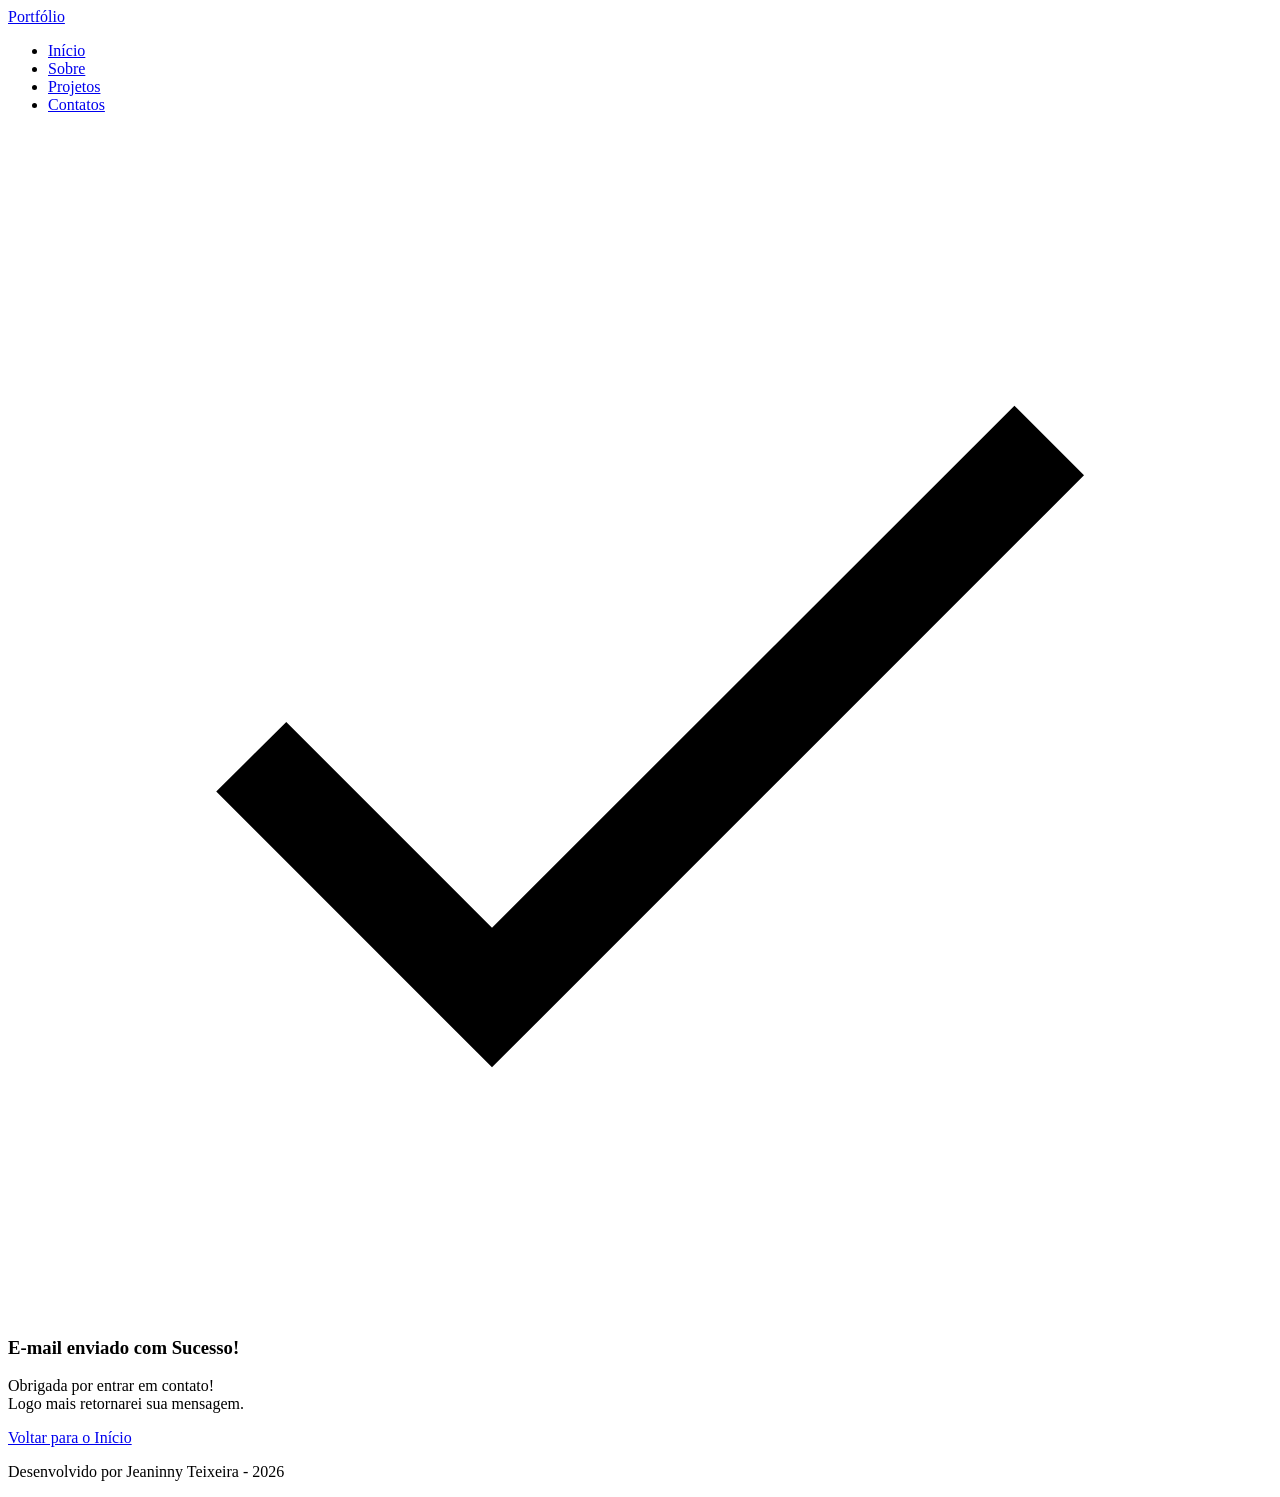
==== success.html @ 41cbce0e "✨ New Feature: Adiciona página de Sucesso no envio do formulário" ====
<!DOCTYPE html>
<html lang="pt-br">

<head>
    <meta charset="UTF-8">
    <meta name="viewport" content="width=device-width, initial-scale=1.0">
    <meta name="author" content="Jeaninny Teixeira">
    <meta name="description" content="Portfólio da Jeaninny Teixeira,
                    desenvolvedora Full Stack Júnior com foco em TypeScript, Node.js e AWS.
                    Conheça meus projetos e entre em contato.">
    <meta name="robots" content="index, follow">
    <link rel="icon" type="image/svg+xml" href="./assets/img/favicon.svg">
    <title>Portfólio da Jeaninny</title>
</head>

<body>

    <!-- Cabeçalho da página -->
    <header>

        <!-- Título do Cabeçalho -->
        <a href="index.html" id="titulo">Portfólio</a>

        <!-- Menu de Navegação -->
        <nav>
            <ul class="menu-list">
                <li><a href="index.html#hero">Início</a></li>
                <li><a href="index.html#about">Sobre</a></li>
                <li><a href="index.html#projects">Projetos</a></li>
                <li><a href="index.html#contact">Contatos</a></li>
            </ul>
        </nav>
    </header>

    <!-- Seção Principal da página -->
    <main>
        <!-- Mensagem Success -->
        <section id="success" class="success-container">
            <article class="success-content">

                <!-- Imagem da Seção Success -->
                <figure class="success-image">
                    <img src="./assets/img/success.svg"
                    alt="Imagem de sucesso no envio de E-mail"
                    class="float-animation"
                    >
                </figure>
                
                <h1>E-mail enviado com Sucesso!</h1>
                <p>Obrigada por entrar em contato!<br>Logo mais retornarei sua mensagem.</p>

                <!-- Retorno à página principal -->
                    <a class="botao" href="index.html">Voltar para o Início</a>
                

            </article>

        </section>

    </main>

    <!-- Rodapé da página -->
    <footer>
        <p>Desenvolvido por Jeaninny Teixeira - 2026</p>
    </footer>
</body>

</html>
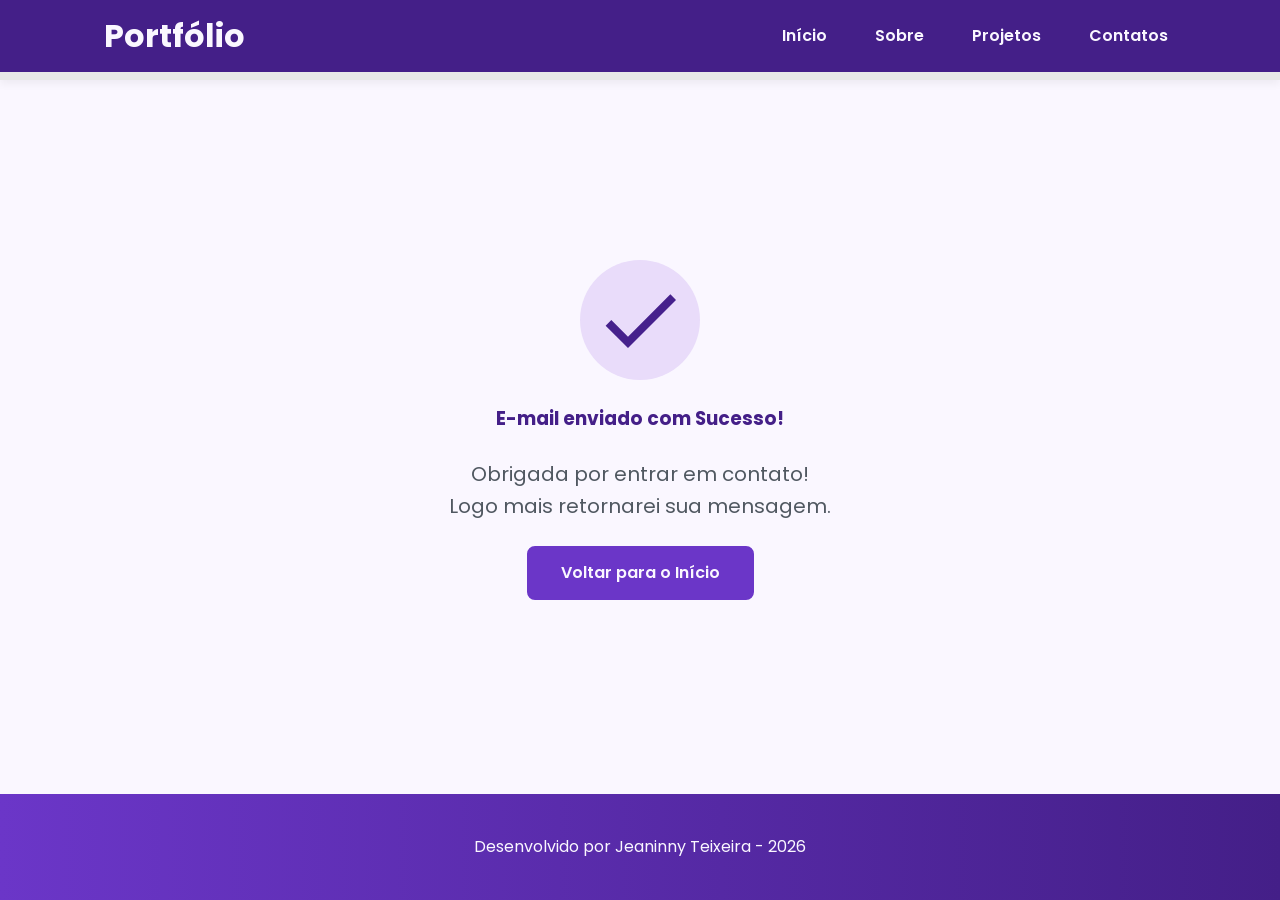
==== commit e012af13: "💄 UI: Continuação da estilização CSS do index.html e estilização do success.html" ====
--- a/success.html
+++ b/success.html
@@ -2,6 +2,13 @@
 <html lang="pt-br">
 
 <head>
+    <!-- Fontes do Google -->
+    <link rel="preconnect" href="https://fonts.googleapis.com">
+    <link rel="preconnect" href="https://fonts.gstatic.com" crossorigin>
+
+    <!-- Fonte do Google - Poppins -->
+    <link href="https://fonts.googleapis.com/css2?family=Poppins&display=swap" rel="stylesheet">
+
     <meta charset="UTF-8">
     <meta name="viewport" content="width=device-width, initial-scale=1.0">
     <meta name="author" content="Jeaninny Teixeira">
@@ -10,51 +17,52 @@
                     Conheça meus projetos e entre em contato.">
     <meta name="robots" content="index, follow">
     <link rel="icon" type="image/svg+xml" href="./assets/img/favicon.svg">
+
+    <!-- CSS principal da página -->
+    <link rel="stylesheet" href="./assets/css/style.css">
+
     <title>Portfólio da Jeaninny</title>
 </head>
 
 <body>
 
     <!-- Cabeçalho da página -->
-    <header>
+    <header class="menu-container">
+        <div class="menu-content">
+            <!-- Título do Cabeçalho -->
+            <a href="index.html" id="titulo">Portfólio</a>
 
-        <!-- Título do Cabeçalho -->
-        <a href="index.html" id="titulo">Portfólio</a>
-
-        <!-- Menu de Navegação -->
-        <nav>
-            <ul class="menu-list">
-                <li><a href="index.html#hero">Início</a></li>
-                <li><a href="index.html#about">Sobre</a></li>
-                <li><a href="index.html#projects">Projetos</a></li>
-                <li><a href="index.html#contact">Contatos</a></li>
-            </ul>
-        </nav>
+            <!-- Menu de Navegação -->
+            <nav>
+                <ul class="menu-list">
+                    <li><a href="index.html#hero">Início</a></li>
+                    <li><a href="index.html#about">Sobre</a></li>
+                    <li><a href="index.html#projects">Projetos</a></li>
+                    <li><a href="index.html#contact">Contatos</a></li>
+                </ul>
+            </nav>
+        </div>
     </header>
 
-    <!-- Seção Principal da página -->
+    <!-- Seção Principal da Página (main) -->
     <main>
-        <!-- Mensagem Success -->
+        <!-- Mensagem Successo -->
         <section id="success" class="success-container">
             <article class="success-content">
 
                 <!-- Imagem da Seção Success -->
                 <figure class="success-image">
-                    <img src="./assets/img/success.svg"
-                    alt="Imagem de sucesso no envio de E-mail"
-                    class="float-animation"
-                    >
+                    <img src="./assets/img/success.svg" alt="Ilustração de Sucesso"
+                        class="float-animation" width="20%">
                 </figure>
-                
+
                 <h1>E-mail enviado com Sucesso!</h1>
                 <p>Obrigada por entrar em contato!<br>Logo mais retornarei sua mensagem.</p>
 
                 <!-- Retorno à página principal -->
-                    <a class="botao" href="index.html">Voltar para o Início</a>
-                
+                <a class="botao" href="index.html">Voltar para o Início</a>
 
             </article>
-
         </section>
 
     </main>
--- a/assets/css/style.css
+++ b/assets/css/style.css
@@ -0,0 +1,535 @@
+/* Reset do Navegador */
+* {
+    margin: 0;
+    padding: 0;
+    box-sizing: border-box;
+    font-family: 'Poppins', sans-serif;
+    font-weight: 400;
+    text-decoration: none;
+    outline: none;
+
+}
+
+:root {
+    /* Paleta de Cores - Purple */
+    --purple-50: #f4eaff;
+    --purple-100: #e9dcfa;
+    --purple-200: #cdb3f0;
+    --purple-300: #b186e5;
+    --purple-400: #9460db;
+    --purple-500: #6b36c8;
+    --purple-600: #5b2ca0;
+    --purple-700: #4c2177;
+    --purple-800: #441f88;
+    --purple-900: #2a0e4d;
+    --purple-950: #1a0730;
+ 
+    /* Cores Neutras */
+    --gray-200: #e8e8e8;
+    --gray-400: #505861;
+    --black: #171717;
+    --white: #FAF7FF;
+ 
+    /* Cores de Estado */
+    --error: #e63946;
+ 
+    /* Sombras */
+    --shadow-sm: 0 0.25rem 0.5rem rgba(0, 0, 0, 0.05);
+    --shadow-md: 0 0.25rem 0.75rem rgba(107, 54, 200, 0.3);
+    --shadow-lg: 0 0.5rem 1.5rem rgba(107, 54, 200, 0.2);
+ 
+    /* Espaçamentos */
+    --spacing-xs: 0.5rem;
+    --spacing-sm: 1rem;
+    --spacing-md: 1.5rem;
+    --spacing-lg: 2rem;
+    --spacing-xl: 3rem;
+    --spacing-2xl: 4rem;
+ 
+    /* Tamanhos de Fonte */
+    --text-sm: 0.75rem;
+    --text-base: 1rem;
+    --text-lg: 1.25rem;
+    --text-xl: 1.5rem;
+    --text-2xl: 2rem;
+    --text-3xl: 2.5rem;
+ 
+    /* Border Radius */
+    --radius-sm: 0.25rem;
+    --radius-md: 0.5rem;
+    --radius-lg: 1rem;
+    --radius-xl: 2rem;
+    --radius-full: 50%;
+ 
+    /* Animação Padrão */
+    --transition-default: all 0.3s ease;
+}
+
+/* Configurações Básicas */
+
+html {
+    scroll-behavior: smooth;
+}
+
+body {
+    display: flex;
+    flex-direction: column;
+    min-height: 100vh;
+    background-color: var(--white);
+    line-height: 1.6;
+    color: var(--black);
+}
+
+main {
+    flex: 1;
+}
+
+/* Seções - Base Comum */
+
+.section-container {
+    max-width: 70rem;
+    margin: 0 auto;
+    padding: var(--spacing-xl) var(--spacing-md);
+    scroll-margin-top: 6rem;
+}
+
+/* Botões */
+
+.buttons-container {
+    display: flex;
+    gap: var(--spacing-sm)
+}
+
+.botao,
+.botao-outline {
+    display: inline-block;
+    padding: 0.75rem 2rem;
+    border: 0.15rem solid transparent;
+    border-radius: var(--radius-md);
+    font-size: var(--text-base);
+    font-weight: 600;
+    text-align: center;
+    cursor: pointer;
+    transition: var(--transition-default);
+}
+
+.botao {
+    border-color: var(--purple-500);
+    background-color: var(--purple-500);
+    color: var(--white);
+}
+
+.botao:hover {
+    border-color: var(--purple-800);
+    background-color: var(--purple-800);
+    box-shadow: var(--shadow-md);
+    transform: translateY(-0.15rem);
+}
+
+.botao-outline {
+    border-color: var(--purple-500);
+    background-color: transparent;
+    color: var(--purple-500);
+}
+
+.botao-outline:hover {
+    border-color: var(--purple-500);
+    background-color: var(--purple-500);
+    color: var(--white);
+    transform: translateY(-0.15rem);
+}
+
+/* Botões pequenos - Card Projetos */
+
+.botao.botao-sm,
+.botao-outline.botao-sm {
+    min-width: 6rem;
+    padding: 0.25rem var(--spacing-sm);
+    border-width: 0.125rem;
+    border-radius: 0.25rem;
+    font-size: var(--text-sm);
+}
+
+/* Seção Header - Cabeçalho e Menu */
+header {
+    position: sticky;
+    top: 0;
+    z-index: 1000;
+    width: 100%;
+    height: 5rem;
+    border-bottom: var(--spacing-xs) solid var(--gray-200);
+    box-shadow: var(--shadow-sm);
+    background-color: var(--purple-800);
+}
+
+header a {
+    font-weight: 600;
+    color: var(--white);
+    transition: color 0.3s ease;
+}
+
+header a:hover {
+    color: var(--purple-100);
+}
+
+#titulo {
+    font-size: var(--text-2xl);
+    font-weight: 700;
+}
+
+.menu-content {
+    display: flex;
+    justify-content: space-between;
+    align-items: center;
+    max-width: 70rem;
+    height: 100%;
+    margin: 0 auto;
+    padding: 0 var(--spacing-md);
+
+}
+
+.menu-list {
+    display: flex;
+    gap: var(--spacing-lg);
+    list-style: none;
+}
+
+.menu-list a {
+    padding: var(--spacing-xs);
+}
+
+/* Seção Hero */
+
+.hero-container {
+    display: flex;
+    align-items: center;
+    gap: var(--spacing-2xl);
+    min-height: calc(100vh - 5rem);
+}
+
+.hero-content {
+    display: flex;
+    flex: 1;
+    flex-direction: column;
+    gap: var(--spacing-md);
+}
+
+.hero-content span {
+    font-size: var(--text-xl);
+    font-weight: 700;
+}
+
+.hero-content h1 {
+    font-size: var(--text-3xl);
+    font-weight: 700;
+}
+
+.hero-content p,
+.about-content p,
+.contact-info p {
+    font-size: var(--text-lg);
+    color: var(--gray-400);
+}
+
+.hero-image {
+    display: flex;
+    flex: 1;
+    justify-content: center;
+}
+
+.hero-image img {
+    width: 100%;
+    max-width: 100%;
+    border-radius: var(--radius-xl);
+}
+
+/* Animação Flutuante */
+@keyframes float {
+
+    0%,
+    100% {
+        transform: translateY(0);
+    }
+
+    50% {
+        transform: translateY(-1.25rem);
+    }
+}
+
+/* Usa Animação */
+.float-animation {
+    animation: float 3s ease-in-out infinite;
+}
+
+/* Seção About */
+.about-container {
+    display: flex;
+    align-items: center;
+    gap: var(--spacing-2xl);
+    margin: var(--spacing-2xl) auto;
+    border-radius: var(--radius-lg);
+    background-color: var(--gray-200);
+}
+
+.about-image {    
+    flex: 0 0 17.5rem;    
+}
+
+.about-image img {
+    width: 100%;    
+    border: 0.30rem solid var(--purple-500);
+    border-radius: var(--radius-full);
+    box-shadow: var(--shadow-lg);
+}
+
+.about-content h2, 
+.projects-container h2,
+.contact-info h2 {
+    margin-bottom: var(--spacing-md);
+    font-size: var(--text-2xl);
+    font-weight: 700;
+    color: var(--purple-800)
+}
+
+.about-content p {
+    margin-bottom: var(--spacing-sm);
+    text-align: justify;
+}
+
+.about-buttons-data {
+    display: flex;
+    justify-content: space-between;
+    align-items: center;     
+    gap: var(--spacing-lg);
+    margin-top: var(--spacing-lg);    
+}
+
+.about-buttons-data .botao {
+    margin-right: auto;
+}
+
+.data-container {
+    display: flex;
+    gap: var(--spacing-lg);
+    margin-top: 0;
+}
+
+.data-item {
+    display: flex;
+    flex-direction: column;
+    align-items: center;
+}
+
+.data-number {
+    font-size: var(--text-xl);
+    font-weight: 700;
+    text-align: center;
+    color: var(--purple-500);
+}
+
+.data-label {
+    font-size: var(--text-base);
+    text-align: center;
+    color: var(--gray-400)
+}
+
+/* Projects */
+
+.projects-container {
+    scroll-margin-top: 3rem;
+    margin: var(--spacing-2x1) auto;
+    text-align: center;    
+}
+
+.projects-swiper {
+    position: relative;
+    width: 100%;
+    padding: var(--spacing-sm) var(--spacing-xl) var(--spacing-xl);
+    overflow: hidden;    
+}
+
+/* Card Projetos */
+
+.project-card {
+    display: flex;
+    flex-direction: column;
+    width: 100%;
+    height: 100%;
+    border: 0.15rem solid var(--gray-200);
+    border-radius: var(--radius-lg);
+    background-color: var(--white);
+    box-shadow: var(--shadow-sm);
+    overflow: hidden;
+    transition: var(--transition-default);
+}
+
+.project-card:hover {
+    box-shadow: var(--shadow-lg);
+}
+
+.project-image {
+    display: flex;
+    justify-content: center;
+    align-items: center;
+    width: 100%;
+    height: 10rem;
+    background: linear-gradient(135deg, var(--purple-50) 0%, var(--purple-100) 100%);
+}
+
+.project-image img {
+    width: 75%;
+    height: 75%;
+    max-width: 7rem;
+    max-height: 7rem;
+    object-fit: contain;
+    transition: transform 0.3s ease;
+}
+
+.project-content {
+    display: flex;
+    flex: 1;
+    flex-direction: column;
+    padding: var(--spacing-md);
+    text-align: left;    
+}
+
+.project-content h3 {
+    margin-bottom: 0.75rem;
+    font-size: var(--text-lg);
+    font-weight: 700;    
+}
+
+.project-content p {
+    margin-bottom: var(--spacing-sm);
+    font-size: var(--text-base);
+    color: var(--gray-400)        
+}
+
+.project-tags {
+    display: flex;
+    flex-wrap: wrap;
+    gap: var(--spacing-xs);    
+}
+
+.tag {
+    padding: 0.375rem 0.75rem;
+    border-radius: var(--radius-sm);
+    background-color: var(--purple-100);
+    font-size: var(--text-sm);
+    font-weight: 600;
+    color: var(--purple-800);
+}
+
+.project-buttons {
+    display: flex;
+    justify-content: center;
+    align-items: center;
+    gap: 0.75rem;
+    margin-top: var(--spacing-sm);
+
+}
+
+/* Configuração do Swiper */
+.swiper-wrapper {
+    align-items: stretch;
+}
+ 
+.swiper-slide {
+    display: flex;
+    height: auto;
+}
+ 
+/* Botões do Swiper (navegação) */
+.swiper-button-next,
+.swiper-button-prev {
+    width: 3rem;
+    height: 3rem;
+}
+ 
+.swiper-button-next:after,
+.swiper-button-prev:after {
+    font-size: var(--text-lg);
+    color: var(--purple-500);
+}
+ 
+.swiper-button-next:hover:after,
+.swiper-button-prev:hover:after {
+    color: var(--purple-800);
+}
+ 
+/* Indicadores de paginação */
+.swiper-pagination-bullet {
+    width: 0.75rem;
+    height: 0.75rem;
+    background-color: var(--gray-200);
+    opacity: 1;
+}
+ 
+.swiper-pagination-bullet-active {
+    width: var(--spacing-lg);
+    border-radius: var(--radius-sm);
+    background-color: var(--purple-500);
+}
+ 
+/* Footer */
+footer {
+    padding: 2.5rem;
+    background: linear-gradient(to right, var(--purple-500), var(--purple-800));
+    font-weight: 600;
+    text-align: center;
+    color: var(--white);
+}
+
+/* Footer */
+.success-container {
+    display: flex;
+    flex-direction: column;
+    justify-content: center;
+    align-items: center;
+    width: 100%;
+    min-height: calc(100vh - 12.5rem);
+    padding: var(--spacing-xl) var(--spacing-md);
+}
+
+.success-content {
+    display: flex;
+    flex-direction: column;
+    align-items: center;
+    gap: var(--spacing-md);
+    max-width: 37.5rem;
+    text-align: center;
+}
+
+.success-content h1 {
+    font-size: var(--text 3x1);
+    font-weight: 700;
+    color: var(--purple-800);    
+}
+
+.success-content p {
+    font-size: var(--text-lg);
+    color: var(--gray-400);
+}
+
+.success-image {
+    display: flex;
+    align-items: center;
+    justify-content: center;
+    width: 7.5rem;
+    height: 7.5rem;
+    border-radius: var(--radius-full);
+    background-color: var(--purple-100);
+}
+
+.success-image img {
+    width: 6rem;
+    height: 6rem;
+    filter: brightness(0)
+            saturate(100%)
+            invert(11%)
+            sepia(69%)
+            saturate(3759%)
+            hue-rotate(256deg)
+            brightness(101%)
+            contrast(96%);    
+}
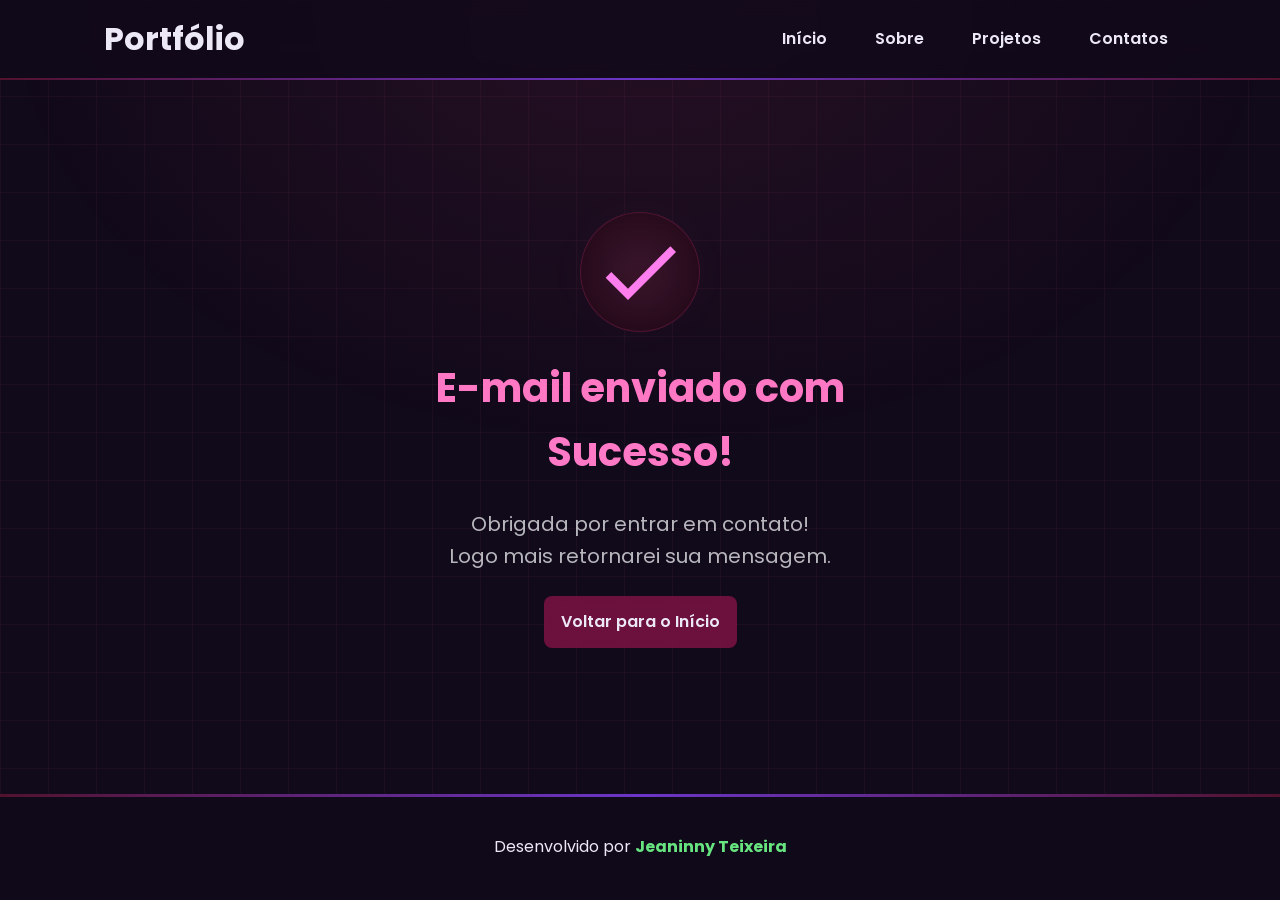
==== commit 9c6b1a4c: "💄 UI:  Estilização Final do Portfólio" ====
--- a/success.html
+++ b/success.html
@@ -69,8 +69,12 @@
 
     <!-- Rodapé da página -->
     <footer>
-        <p>Desenvolvido por Jeaninny Teixeira - 2026</p>
+        <p>Desenvolvido por <span class="footer-credit">Jeaninny Teixeira</span></p>
     </footer>
+    
+    <!-- Script JavaScript principal da página-->
+     <script src="./assets/js/script.js"></script>
+
 </body>
 
 </html>
--- a/assets/css/style.css
+++ b/assets/css/style.css
@@ -11,32 +11,68 @@
 }
 
 :root {
-    /* Paleta de Cores - Purple */
-    --purple-50: #f4eaff;
-    --purple-100: #e9dcfa;
-    --purple-200: #cdb3f0;
-    --purple-300: #b186e5;
-    --purple-400: #9460db;
+    /* Paleta de Cores - Purple */    
+    --purple-100: #e9dcfa;    
     --purple-500: #6b36c8;
-    --purple-600: #5b2ca0;
-    --purple-700: #4c2177;
-    --purple-800: #441f88;
-    --purple-900: #2a0e4d;
-    --purple-950: #1a0730;
+
+    /* Paleta de Cores - Rose/Dark */
+    --rose-50: #f5e6ee;
+    --rose-100: #e8c2d4;
+    --rose-200: #d4919e;   /* textos secundários suaves */
+    --rose-300: #c47a95;   /* destaques, spans */
+    --rose-400: #a85478;   /* botão outline hover */
+    --rose-500: #8b2252;   /* botão primário */
+    --rose-600: #6e1a3f;   /* botão primário hover */
+    --rose-700: #52122e;   /* bordas escuras */
+    --rose-800: #2e0a1a;   /* fundos de cards */
+    --rose-900: #1c0612;   /* fundo alternativo */
+    --rose-950: #110a1a;   /* fundo principal */
+
+    /* Paleta Omni - para textos e destaques */
+    --omni-green: #67e480;
+    --omni-yellow: #e7de79;
+    --omni-pink: #FF79C6;
+    --omni-cyan: #78D1E1;
+    --omni-orange: #E89E64;
+    --omni-fg: #E1E1E6;    /* texto principal */
+    --omni-comment: #5A4B81; /* texto secundário suave */
  
     /* Cores Neutras */
-    --gray-200: #e8e8e8;
-    --gray-400: #505861;
-    --black: #171717;
-    --white: #FAF7FF;
- 
+    --gray-200: #2a1f2e;
+    --gray-400: #6e6973;
+    --black: #110a1a;
+    --white: #ede8f5;
+
+
     /* Cores de Estado */
-    --error: #e63946;
+    --error: #ff4d6d;
  
     /* Sombras */
-    --shadow-sm: 0 0.25rem 0.5rem rgba(0, 0, 0, 0.05);
-    --shadow-md: 0 0.25rem 0.75rem rgba(107, 54, 200, 0.3);
-    --shadow-lg: 0 0.5rem 1.5rem rgba(107, 54, 200, 0.2);
+    --shadow-sm: 0 0.25rem 0.5rem rgba(0, 0, 0, 0.3);
+    --shadow-md: 0 0.25rem 0.75rem rgba(139, 34, 82, 0.4);
+    --shadow-lg: 0 0.5rem 1.5rem rgba(139, 34, 82, 0.3);
+
+    /* Botões Foscos */
+    --btn-primary-bg: rgba(172, 23, 88, 0.59);
+    --btn-primary-hover: rgba(172, 23, 88, 0.8);
+
+    /* Bordas com Gradiente */
+    --border-gradient: linear-gradient(90deg, var(--rose-700), var(--purple-500), var(--rose-700));
+
+    /* Grade do Fundo */
+    --bg-grid: linear-gradient(rgba(180,80,120,0.07) 1px, transparent 1px),
+               linear-gradient(90deg, rgba(180,80,120,0.07) 1px, transparent 1px);
+    --bg-grid-size: 48px 48px;
+    
+    /* Efeitos de Iluminação */
+    --glow-top: radial-gradient(ellipse at 50% 0%, rgba(160,50,90,0.15) 0%, transparent 70%);
+
+    /* Fundos Semitransparentes */
+    --bg-header: rgba(17, 10, 26, 0.85);      /* header com transparência */
+    --bg-card: rgba(46, 10, 26, 0.5);         /* cards/seções sobre o fundo */    
+
+    /* Efeito de Vidro - usar como: backdrop-filter: blur(8px) */
+    --blur-glass: blur(8px);
  
     /* Espaçamentos */
     --spacing-xs: 0.5rem;
@@ -75,9 +111,24 @@
     display: flex;
     flex-direction: column;
     min-height: 100vh;
-    background-color: var(--white);
+    position: relative;
+    background-color: var(--rose-950);    
+    background-image: var(--bg-grid);
+    background-size: var(--bg-grid-size);
     line-height: 1.6;
-    color: var(--black);
+    color: var(--white);
+}
+
+body::before {
+    content: '';
+    position: fixed;
+    top: 0;
+    left: 0;
+    right: 0;
+    height: 50%;
+    background: var(--glow-top);
+    pointer-events: none;
+    z-index: 0;
 }
 
 main {
@@ -97,46 +148,48 @@
 
 .buttons-container {
     display: flex;
-    gap: var(--spacing-sm)
+    gap: var(--spacing-sm);
 }
 
 .botao,
 .botao-outline {
     display: inline-block;
-    padding: 0.75rem 2rem;
-    border: 0.15rem solid transparent;
+    padding: 0.75rem 1rem;
+    border: 0.10rem solid transparent;
     border-radius: var(--radius-md);
     font-size: var(--text-base);
     font-weight: 600;
     text-align: center;
     cursor: pointer;
     transition: var(--transition-default);
-}
-
-.botao {
-    border-color: var(--purple-500);
-    background-color: var(--purple-500);
+    backdrop-filter: var(--blur-glass);
+}
+
+.botao {    
+    background-color: var(--btn-primary-bg);
     color: var(--white);
+    border-color: transparent;
 }
 
 .botao:hover {
-    border-color: var(--purple-800);
-    background-color: var(--purple-800);
+    background-color: var(--btn-primary-hover);
+    border-color: var(--rose-300);
     box-shadow: var(--shadow-md);
     transform: translateY(-0.15rem);
 }
 
 .botao-outline {
-    border-color: var(--purple-500);
+    border-color: var(--rose-500);
     background-color: transparent;
-    color: var(--purple-500);
-}
-
-.botao-outline:hover {
-    border-color: var(--purple-500);
-    background-color: var(--purple-500);
+    color: var(--rose-100);
+}
+
+.botao-outline:hover {    
+    background-color: rgba(139, 34, 82, 0.2);
+    border-color: var(--rose-300);
     color: var(--white);
-    transform: translateY(-0.15rem);
+    box-shadow: 0 0 12px rgba(255, 121, 198, 0.25);
+    transform: translateY(-0.15rem);    
 }
 
 /* Botões pequenos - Card Projetos */
@@ -156,10 +209,18 @@
     top: 0;
     z-index: 1000;
     width: 100%;
-    height: 5rem;
-    border-bottom: var(--spacing-xs) solid var(--gray-200);
-    box-shadow: var(--shadow-sm);
-    background-color: var(--purple-800);
+    height: 5rem;    
+    background-color: var(--bg-header);
+    backdrop-filter: var(--blur-glass);
+    border-bottom: 0.15rem solid transparent;
+    border-image: var(--border-gradient) 1;
+    transition: all 0.3s ease;
+}
+
+header.sem-borda {
+    border-bottom: none;
+    border-image: none;
+    box-shadow: 0 0 20px rgba(139, 34, 82, 0.3);
 }
 
 header a {
@@ -203,32 +264,44 @@
 .hero-container {
     display: flex;
     align-items: center;
+    padding-top: 10rem;
     gap: var(--spacing-2xl);
     min-height: calc(100vh - 5rem);
 }
 
 .hero-content {
-    display: flex;
+    display: flex;    
     flex: 1;
     flex-direction: column;
     gap: var(--spacing-md);
 }
 
-.hero-content span {
-    font-size: var(--text-xl);
+.hero-content span {    
+    font-weight:600;
+}
+
+.hero-greeting {    
     font-weight: 700;
+    color: var(--omni-pink);
+}
+
+.hero-role {
+    color: var(--omni-cyan);
+    white-space: nowrap;
 }
 
 .hero-content h1 {
     font-size: var(--text-3xl);
     font-weight: 700;
+    line-height: 1.3;
+    color: var(--white);
 }
 
 .hero-content p,
 .about-content p,
 .contact-info p {
     font-size: var(--text-lg);
-    color: var(--gray-400);
+    color: var(--omni-fg);
 }
 
 .hero-image {
@@ -262,22 +335,104 @@
 }
 
 /* Seção About */
-.about-container {
+.about-container {    
+    position: relative;
     display: flex;
     align-items: center;
     gap: var(--spacing-2xl);
+    background-color: rgba(17, 10, 26, 0.95);
     margin: var(--spacing-2xl) auto;
+    background-image: none;    
     border-radius: var(--radius-lg);
-    background-color: var(--gray-200);
-}
+    border: none;    
+}
+
+.about-container::before {
+    content: '';
+    position: absolute;
+    inset: -0.15rem;
+    border-radius: var(--radius-lg);
+    background: var(--border-gradient);
+    z-index: -1;
+}
+
+.about-content pre {
+    margin: 0;
+    background: rgba(17, 10, 26, 0.95);
+    padding: 1.5rem;     
+    border-radius: 1rem;
+    font-size: 0.95rem;
+    line-height: 1.6;    
+    color: var(--omni-fg);
+}
+
+/* Estilização do código dentro da Seção About */
+
+/* Syntax Highlighting - Seção About */
+.keyword  { color: var(--omni-pink); }
+.variable { color: var(--omni-fg); }
+.property { color: var(--omni-cyan); }
+.string   { color: var(--omni-yellow); }
+
+.code-container::after {
+    content: "";
+    position: absolute;
+    inset: 0;
+    border-radius: 1rem;
+    pointer-events: none;
+    box-shadow: inset 0 0 30px rgba(107, 54, 200, 0.08);
+}
+
+.code-container {
+    max-width: 100%;
+    background: linear-gradient(
+        180deg,
+        #0b0514,
+        #140a24
+    );
+    border: 1px solid rgba(139, 34, 82, 0.25);
+    border-radius: 1rem;
+    overflow: hidden;
+}
+
+.code-container pre {
+    padding: 1.5rem;    
+    font-size: 1.05rem;
+    line-height: 1.8rem;
+    white-space: pre;    
+    overflow-x: auto;
+    box-shadow:
+    0 10px 30px rgba(0, 0, 0, 0.6),
+    0 0 20px rgba(139, 34, 82, 0.15);
+}
+
+.code-header {
+    height: 2rem;
+    background: linear-gradient(
+    90deg,
+    rgba(139, 34, 82, 0.5),
+    rgba(107, 54, 200, 0.5)
+    );
+    backdrop-filter: blur(8px);
+    display: flex;
+    align-items: center;
+    padding-left: 0.75rem;
+}
+
+.code-header::before {
+  content: "● ● ●";
+  color: var(--omni-pink);
+  letter-spacing: 0.4rem;
+}
+
 
 .about-image {    
     flex: 0 0 17.5rem;    
+    margin-left: 1rem;
 }
 
 .about-image img {
-    width: 100%;    
-    border: 0.30rem solid var(--purple-500);
+    width: 100%; 
     border-radius: var(--radius-full);
     box-shadow: var(--shadow-lg);
 }
@@ -285,13 +440,14 @@
 .about-content h2, 
 .projects-container h2,
 .contact-info h2 {
-    margin-bottom: var(--spacing-md);
+    margin-bottom: var(--spacing-md);    
     font-size: var(--text-2xl);
-    font-weight: 700;
-    color: var(--purple-800)
-}
-
-.about-content p {
+    font-weight: 600;
+    color: var(--omni-pink);
+}
+
+
+.about-content p {    
     margin-bottom: var(--spacing-sm);
     text-align: justify;
 }
@@ -324,20 +480,20 @@
     font-size: var(--text-xl);
     font-weight: 700;
     text-align: center;
-    color: var(--purple-500);
+    color: var(--omni-cyan);
 }
 
 .data-label {
     font-size: var(--text-base);
     text-align: center;
-    color: var(--gray-400)
+    color: var(--omni-fg);
 }
 
 /* Projects */
 
 .projects-container {
     scroll-margin-top: 3rem;
-    margin: var(--spacing-2x1) auto;
+    margin: var(--spacing-2xl) auto;
     text-align: center;    
 }
 
@@ -355,54 +511,103 @@
     flex-direction: column;
     width: 100%;
     height: 100%;
-    border: 0.15rem solid var(--gray-200);
+    border: none;    
     border-radius: var(--radius-lg);
-    background-color: var(--white);
-    box-shadow: var(--shadow-sm);
+    background: rgba(17, 10, 26, 0.6);
+    backdrop-filter: blur(12px);
     overflow: hidden;
     transition: var(--transition-default);
+    position: relative;
+    isolation: isolate;
+}
+
+.project-card::before {
+    content: '';
+    position: absolute;
+    inset: -0.1rem;
+    border-radius: var(--radius-lg);
+    background: linear-gradient(
+        90deg,
+        rgba(139, 34, 82, 0.3),
+        rgba(107, 54, 200, 0.3)
+    );
+    z-index: -1;
 }
 
 .project-card:hover {
-    box-shadow: var(--shadow-lg);
-}
-
-.project-image {
+    transform: translateY(-0.25rem);
+    box-shadow: 
+        0 10px 30px rgba(139, 34, 82, 0.25),
+        0 0 20px rgba(255, 121, 198, 0.08);    
+}
+
+.project-image {    
     display: flex;
     justify-content: center;
     align-items: center;
     width: 100%;
-    height: 10rem;
-    background: linear-gradient(135deg, var(--purple-50) 0%, var(--purple-100) 100%);
-}
+    height: 6rem;         
+    background-color: rgba(34, 7, 44, 0.8);
+    border-bottom: 0.1rem solid var(--rose-700);
+}
+
+.project-image::after {
+    content: "";
+    position: absolute;
+    width: 70%;
+    height: 70%;
+    background: radial-gradient(
+        circle,
+        rgba(255, 121, 198, 0.15) 0%,
+        transparent 70%
+    );
+    filter: blur(20px);
+    z-index: 0;
+}
+
 
 .project-image img {
-    width: 75%;
-    height: 75%;
-    max-width: 7rem;
-    max-height: 7rem;
-    object-fit: contain;
-    transition: transform 0.3s ease;
+    padding: 0.3rem;
+    position: relative;
+    z-index: 1;
+    width: 70%;
+    height: 70%;
+    max-width: 4rem;
+    max-height: 4rem;
+    object-fit: contain;    
+    filter: brightness(0) saturate(100%) invert(63%) sepia(45%) 
+            saturate(800%) hue-rotate(280deg) brightness(105%);        
+    opacity: 0.9;
+    transition: var(--transition-default);   
+        
+}
+
+.project-card:hover .project-image img {
+    transform: scale(1.08);
+    opacity: 1;
 }
 
 .project-content {
     display: flex;
     flex: 1;
+    gap: 0.5rem;
     flex-direction: column;
     padding: var(--spacing-md);
-    text-align: left;    
+    letter-spacing: 0.03rem;
+    text-align: center;   
 }
 
 .project-content h3 {
-    margin-bottom: 0.75rem;
-    font-size: var(--text-lg);
-    font-weight: 700;    
+    margin-bottom: 1.35rem;    
+    font-weight: 700;
+    color: var(--white);    
 }
 
 .project-content p {
+    flex: 1;
     margin-bottom: var(--spacing-sm);
-    font-size: var(--text-base);
-    color: var(--gray-400)        
+    font-size: var(--text-base);        
+    color: var(--omni-fg);
 }
 
 .project-tags {
@@ -414,10 +619,11 @@
 .tag {
     padding: 0.375rem 0.75rem;
     border-radius: var(--radius-sm);
-    background-color: var(--purple-100);
     font-size: var(--text-sm);
-    font-weight: 600;
-    color: var(--purple-800);
+    font-weight: 600;    
+    background: rgba(139, 34, 82, 0.15);
+    border: 1px solid rgba(139, 34, 82, 0.4);
+    color: var(--rose-200);
 }
 
 .project-buttons {
@@ -442,42 +648,187 @@
 /* Botões do Swiper (navegação) */
 .swiper-button-next,
 .swiper-button-prev {
+    opacity: 0.6;
     width: 3rem;
     height: 3rem;
+    border-radius: 50%;
+    background: rgba(17, 10, 26, 0.7);
+    backdrop-filter: blur(8px);
+    border: 1px solid rgba(139, 34, 82, 0.4);
+    transition: var(--transition-default);    
 }
  
 .swiper-button-next:after,
 .swiper-button-prev:after {
-    font-size: var(--text-lg);
-    color: var(--purple-500);
-}
- 
-.swiper-button-next:hover:after,
-.swiper-button-prev:hover:after {
-    color: var(--purple-800);
+    font-size: var(--text-base);
+    font-weight: 700;
+    color: var(--omni-pink);
+}
+
+.swiper-button-next:hover,
+.swiper-button-prev:hover {
+    opacity: 1;
+    background: rgba(139, 34, 82, 0.25);
+    border-color: var(--rose-300);
+    box-shadow: 0 0 8px rgba(255, 121, 198, 0.18);
+    transform: scale(1.08);
 }
  
 /* Indicadores de paginação */
 .swiper-pagination-bullet {
-    width: 0.75rem;
-    height: 0.75rem;
-    background-color: var(--gray-200);
+    margin-top: 1rem;
+    width: 0.6rem;
+    height: 0.6rem;
+    background-color: rgba(255, 255, 255, 0.3);
     opacity: 1;
+    transition: var(--transition-default);
+    transform: scale(0.9);
 }
  
 .swiper-pagination-bullet-active {
-    width: var(--spacing-lg);
+    width: var(--spacing-md);
     border-radius: var(--radius-sm);
-    background-color: var(--purple-500);
-}
- 
+    background: linear-gradient(
+        90deg,
+        var(--omni-pink),
+        var(--rose-400)
+    );
+    box-shadow: 0 0 8px rgba(255, 121, 198, 0.4);    
+    transform: scale(1);
+}
+
+/* Seção de Contato */
+
+.contact-container {
+    display: grid;
+    grid-template-columns: 1fr 1fr;
+    gap: var(--spacing-2xl);
+
+}
+
+/* Redes Sociais */
+.contact-info h2 {
+    margin-bottom: var(--spacing-md);  
+}
+
+.contact-info p {
+    margin-bottom: var(--spacing-lg);  
+}
+
+.social-container {
+    display: flex;
+    justify-content: center;
+    gap: var(--spacing-xl);    
+}
+
+.social-icon {
+    position: relative;
+    isolation: isolate;    
+    width: 5rem;
+    height: 5rem;
+    padding: 0.75rem;
+    border-radius: var(--radius-md);
+    background-color: rgba(17, 10, 26, 0.95);
+    transition: var(--transition-default);        
+}
+
+.social-icon img {
+    width: 100%;
+    filter: brightness(0) saturate(100%) invert(63%) sepia(45%) saturate(800%) 
+            hue-rotate(280deg) brightness(105%);
+    transition: filter 0.3s ease;    
+}
+
+.social-icon img:hover {
+    filter: brightness(0) 
+            saturate(100%) 
+            invert(42%) 
+            sepia(93%) 
+            saturate(1352%) 
+            hue-rotate(243deg) 
+            brightness(79%) 
+            contrast(91%);   
+}
+
+/* Formulário de Contato */
+form {
+    display: flex;
+    flex-direction: column;
+    gap: 0.75rem;  
+}
+
+form button {
+    margin-top: var(--spacing-sm);
+}
+
+form label {
+    font-size: var(--text-base);
+    font-weight: 500;
+    color: var(--white);    
+}
+
+form input,
+form textarea {
+    width: 100%;
+    padding: 0.5rem var(--spacing-sm);
+    border: 0.10rem solid var(--rose-700);
+    border-radius: var(--radius-md);
+    background-color: rgba(17, 10, 26, 0.95);
+    color: var(--white);
+    font-family: inherit;
+    font-size: var(--text-base);
+    transition: border-color 0.3s ease, box-shadow 0.3s ease;
+}
+
+form input::placeholder,
+form textarea::placeholder {
+    color: var(--omni-pink);
+    opacity: 0.75;
+}
+
+form input:focus,
+form textarea:focus {
+    border-color: var(--rose-300);    
+    box-shadow: 0 0 6px rgba(255, 121, 198, 0.18);
+}
+
+
+form textarea {
+    min-height: 5rem;
+    resize: none;
+}
+
+form span {
+    margin-top: -0.75rem;
+    font-size: var(--text-sm);
+    color: var(--error);    
+}
+
 /* Footer */
 footer {
+    position: relative;
     padding: 2.5rem;
-    background: linear-gradient(to right, var(--purple-500), var(--purple-800));
+    background-color: var(--bg-header);
+    backdrop-filter: var(--blur-glass);
     font-weight: 600;
     text-align: center;
     color: var(--white);
+}
+
+footer::before {
+    content: '';
+    position: absolute;
+    top: 0;
+    left: 0;
+    right: 0;
+    height: 0.15rem;
+    background: var(--border-gradient);
+}
+
+
+.footer-credit {
+    font-weight: 700;
+    color: var(--omni-green);
 }
 
 /* Footer */
@@ -501,14 +852,16 @@
 }
 
 .success-content h1 {
-    font-size: var(--text 3x1);
+    font-size: var(--text-3xl);
     font-weight: 700;
-    color: var(--purple-800);    
+    color: var(--omni-pink);    
 }
 
 .success-content p {
     font-size: var(--text-lg);
-    color: var(--gray-400);
+    color: var(--omni-fg);
+    opacity: 0.8;
+    
 }
 
 .success-image {
@@ -518,18 +871,514 @@
     width: 7.5rem;
     height: 7.5rem;
     border-radius: var(--radius-full);
-    background-color: var(--purple-100);
+    background: rgba(46, 10, 26, 0.6);
+    backdrop-filter: blur(10px);
+    border: 1px solid rgba(139, 34, 82, 0.4);
+}
+
+@keyframes checkFadeScale {
+    0% {
+        opacity: 0;
+        transform: scale(0.5);
+    }
+    70% {
+        transform: scale(1.1);
+    }
+    100% {
+        opacity: 1;
+        transform: scale(1);
+    }
 }
 
 .success-image img {
     width: 6rem;
     height: 6rem;
     filter: brightness(0)
-            saturate(100%)
-            invert(11%)
-            sepia(69%)
-            saturate(3759%)
-            hue-rotate(256deg)
-            brightness(101%)
-            contrast(96%);    
+    saturate(100%) 
+    invert(63%)
+    sepia(45%)
+    saturate(800%) 
+    hue-rotate(280deg)
+    brightness(105%);
+    opacity: 0;
+    transform: scale(0.5);  
+    animation: checkFadeScale 0.6s ease-out 0.2s forwards;
+}
+
+.success-image::after {
+    content: "";
+    position: absolute;
+    width: 100%;
+    height: 100%;
+    border-radius: 50%;
+
+    background: radial-gradient(
+        circle,
+        rgba(255, 121, 198, 0.15) 0%,
+        transparent 70%
+    );
+    filter: blur(20px);
+    z-index: -1;
+}
+
+
+/* Responsividade - Tablet */
+@media screen and (max-width: 1024px) {
+    /* Layout */
+    .section-container {
+        padding: var(--spacing-lg) var(--spacing-md);
+    }
+
+    /* Tipografia */
+    .section-container h1 {
+        font-size: var(--text-3xl);
+    }
+
+    .section-container h2 {
+        font-size: var(--text-2xl);
+    }
+
+    .section-container p  {
+        font-size: var(--text-base);
+    }
+
+    .section-container span {
+        font-size: var(--text-lg);
+    }
+
+    .success-content h1 {
+        font-size: var(--text-3xl);
+    }
+
+    .success-content h2 {
+        font-size: var(--text-lg); 
+    }
+
+    /* Header */
+    #titulo {
+        font-size: var(--text-xl); 
+    }
+
+
+    /* Header - Oculta menu em telas pequenas */
+    @media (max-width: 768px) {
+        .menu-list {
+            display: none;
+        }
+    }
+
+    /* Hero */
+    .hero-container {
+        flex-direction: column-reverse;
+        gap: var(--spacing-lg);
+        min-height: 60vh;
+        text-align: center;
+    }
+
+    .hero-content,
+    .hero-image {
+        width: 70%;
+    }
+
+    .hero-image img {
+        object-fit: cover;
+    }
+
+    .buttons-container {
+        justify-content: center;
+        width: 100%;
+    }
+
+    .hero-container .botao,
+    .hero-container .botao-outline {
+        padding: 0.75rem 1.5rem;
+        font-size: var(--text-base);
+        white-space: nowrap;
+    }
+
+    /* About */
+    .about-container {
+        text-align: center;
+        flex-direction: column;
+        gap: var(--spacing-md);
+        margin: var(--spacing-lg);
+        padding: var(--spacing-lg);
+    }
+
+    .about-image {
+        flex: 0 0 auto;
+        width: 100%;
+        display: flex;
+        justify-content: center;
+    }
+
+    .about-image img {
+        max-width: 16rem;
+        width: 100%;
+    }
+
+    .about-content {
+        width: 100%;
+    }
+
+    .about-buttons-data {
+        flex-direction: column;
+        gap: var(--spacing-md);
+        align-items: stretch;
+    }
+
+    .about-buttons-data .botao {
+        margin-right: 0;
+    }
+
+    .data-container {
+        justify-content: center;
+        width: 100%;
+    }
+
+    /* Projects */
+    .projects-container {
+        margin: var(--spacing-lg) auto 0;
+    }
+
+    .projects-swiper {
+        margin: 0;
+        padding: var(--spacing-sm) var(--spacing-lg) 2.5rem;
+    }
+
+    .project-card {
+        width: 100%;
+        height: 30rem;
+        min-height: 30rem;
+        max-height: 30rem;
+        max-width: 100%;
+    }
+
+    .project-content {
+        display: flex;
+        flex-direction: column;
+        justify-content: space-between;
+        height: 100%;
+    }
+
+    .project-content p {
+        flex: 1;
+        overflow: hidden;
+    }
+
+    .project-tags {
+        min-height: 2.5rem;
+        align-items: flex-start;
+    }
+
+    .swiper-wrapper {
+        align-items: stretch;
+    }
+
+    .swiper-slide {
+        display: flex;
+        justify-content: center;
+        align-items: stretch;
+        height: auto;
+    }
+
+    .swiper-button-next,
+    .swiper-button-prev {
+        display: none;
+    }
+
+    /* Contact */
+    .contact-container {
+        grid-template-columns: 1fr;
+        gap: var(--spacing-lg);
+        width: 90%;
+        margin: 0 auto;
+    }
+
+    /* Success Page */
+    .success-container {
+        padding: var(--spacing-xl) var(--spacing-md);
+        min-height: calc(100vh - 10rem);
+    }
+
+    .success-content {
+        gap: var(--spacing-lg);
+        max-width: 35rem;
+    }
+
+    .success-image {
+        width: 6rem;
+        height: 6rem;
+    }
+
+    .success-image img {
+        width: 5rem;
+        height: 5rem;
+    }
+    
+}
+
+/* Responsividade - Celular */
+
+@media screen and (max-width: 480px) {
+
+    /* Layout */
+    .section-container {
+        padding: var(--spacing-md) var(--spacing-sm);
+    }
+
+    /* Tipografia Mobile */
+    .section-container h1 {
+        font-size: var(--text-xl);
+    }
+
+    .section-container h2 {
+        font-size: var(--text-lg);
+    }
+
+    .section-container p {
+        font-size: var(--text-base);
+    }
+
+    .section-container span {
+        font-size: var(--text-lg);
+    }
+
+    /* Header */
+    #titulo {
+        font-size: var(--text-xl);        
+    }
+
+    .menu-content {
+        justify-content: center;
+    }
+
+    .menu-list {
+        display: none;
+    }
+
+    /* Hero */
+
+    .hero-container {
+        flex-direction: column-reverse;
+        gap: var(--spacing-xs);
+        min-height: 60vh;
+    }
+
+    .hero-content {
+        gap: var(--spacing-xs);
+        width: 100%;        
+    }
+    
+    .hero-content span {
+        font-size: var(--text-xl);
+    }
+
+    .buttons-container {
+        flex-direction: column;
+        gap: 0.75rem;
+        width: 100%;
+    }
+
+    .buttons-container .botao,
+    .buttons-container .botao-outline {
+        padding: 0.75rem 1rem;
+        font-size: var(--text-base);
+        white-space: nowrap;
+    }
+
+    .hero-image {
+        justify-content: center;
+        width: 100%;
+    }
+
+    .hero-image img {
+        max-width: 20rem;
+    }
+
+    /* About */
+
+    .about-container {
+        flex-direction: column;
+        margin: var(--spacing-lg) 0.5rem;
+        padding: var(--spacing-md);
+    }
+
+    .about-image img {
+        max-width: 13rem;
+    }
+
+    .about-content {
+        width: 100%;        
+    }
+
+    .about-buttons-data {
+        flex-direction: column;
+        gap: var(--spacing-md);
+        align-items: stretch;         
+    }
+
+    .about-buttons-data .botao,
+    .about-buttons-data .botao-outline {
+        width: 100%;
+        padding: 0.75rem var(--spacing-lg);
+        font-size: var(--text-base);
+        text-align: center;
+    }
+
+    .data-container {
+        justify-content: center;
+        width: 100%;
+    }
+
+    .data-number {
+        font-size: var(--text-lg);        
+    }
+
+    .data-label {
+        font-size: var(--text-sm);
+    }
+
+    /* Terminal const profile */
+    
+    .code-container pre {
+        font-size: 0.75rem;
+        line-height: 1.5rem;
+        white-space: pre-wrap; /* ← quebra linha quando necessário */
+        word-break: break-word;
+        overflow-x: hidden;
+    }
+
+    .about-content h2 {
+        text-align: center;
+    }
+
+
+    /* Projects */
+
+    .projects-container {
+        margin: var(--spacing-lg) auto 0;        
+    }
+
+    .projects-swiper {
+        position: relative;
+        margin: 0;
+        padding: var(--spacing-sm) 0 2rem 0;
+        overflow: visible;
+    }
+
+    .project-card {
+        width: 100%;
+        height: 20rem;
+        max-width: 20rem;
+    }
+
+    .project-image {
+        height: 10rem;
+    }
+
+    .project-content {
+        padding: var(--spacing-sm);
+    }
+
+    .project-content h3 {
+        font-size: 1.25rem;
+    }
+
+    .project-content p {
+        font-size: 0.95rem;
+    }
+
+    .tag {
+        padding: 0.20rem 0.5rem;    
+        font-size: 0.90rem;
+        font-weight: 500;
+    }
+
+
+    /* Contatos */
+    .contact-container {
+        grid-template-columns: 1fr;
+        gap: var(--spacing-lg);
+        width: 100%;
+        margin: 0 auto;
+    }
+
+    .contact-info {
+        width: 100%;
+    }
+
+    .contact-info p {
+        margin-bottom: var(--spacing-md);
+    }
+
+    .social-container {
+        flex-wrap: wrap;
+        gap: var(--spacing-lg);
+        margin-bottom: var(--spacing-xs);
+    }
+
+    .social-icon {
+        width: 4rem;
+        height: 4rem;
+    }
+
+    /* Formulário */
+    form {
+        gap: var(--spacing-xs);
+        width: 100%;
+    }   
+
+    form label {
+        font-size: 0.90rem;
+    }
+
+    form input,
+    form textarea {
+        padding: 0.75rem;
+        font-size: var(--text-base);        
+    }
+
+    form button {
+        padding: 0.75rem var(--spacing-md);
+        font-size: var(--text-base);
+    }
+
+    /* Footer */
+    footer {
+        padding: var(--spacing-md) var(--spacing-sm);
+        font-size: var(--text-sm);
+    }
+
+    /* Success Page */
+    .success-container {
+        padding: var(--spacing-lg) var(--spacing-sm);
+        min-height: calc(100vh - 8rem);
+    }
+
+    .success-container h1 {
+        font-size: var(--text-xl);
+    }   
+
+    .success-container p {
+        font-size: var(--text-base);
+    }
+
+    .success-content {
+        gap: var(--spacing-md);
+        max-width: 100%;
+        padding: 0 var(--spacing-sm);      
+    }
+
+    .success-image {
+        width: 5rem;
+        height: 5rem;
+    }
+
+    .success-content .botao {
+        width: 100%;
+        max-width: 20rem;
+        padding: 0.75rem var(--spacing-lg);
+    }
+
 }
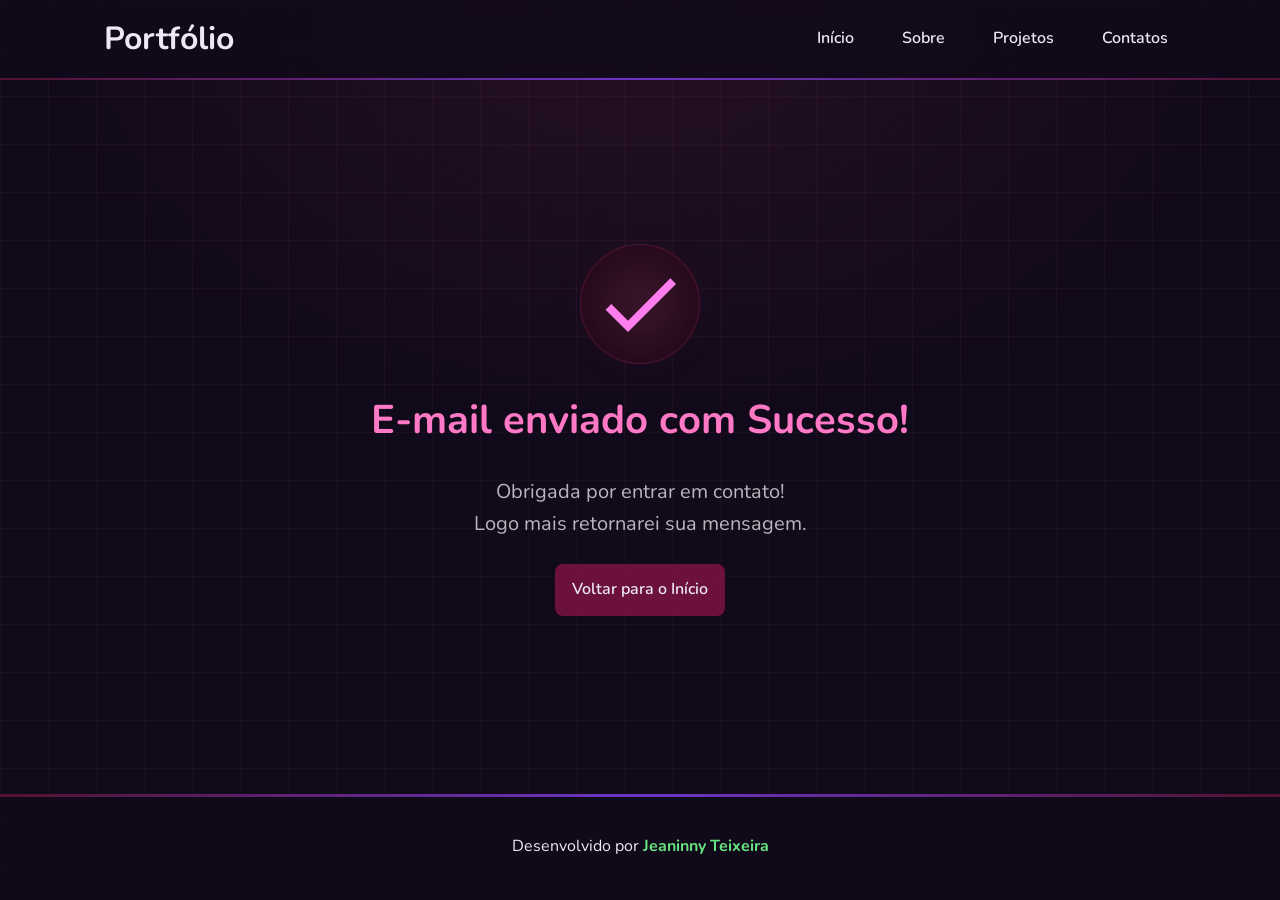
==== commit a6f3db33: "💄 style: melhora responsividade mobile, atualiza const profile e faz ajustes visuais gerais" ====
--- a/success.html
+++ b/success.html
@@ -6,8 +6,8 @@
     <link rel="preconnect" href="https://fonts.googleapis.com">
     <link rel="preconnect" href="https://fonts.gstatic.com" crossorigin>
 
-    <!-- Fonte do Google - Poppins -->
-    <link href="https://fonts.googleapis.com/css2?family=Poppins&display=swap" rel="stylesheet">
+    <!-- Fonte do Google - Nunito -->
+    <link rel="stylesheet" href="https://fonts.googleapis.com/css2?family=Nunito&display=swap">
 
     <meta charset="UTF-8">
     <meta name="viewport" content="width=device-width, initial-scale=1.0">
--- a/assets/css/style.css
+++ b/assets/css/style.css
@@ -3,7 +3,7 @@
     margin: 0;
     padding: 0;
     box-sizing: border-box;
-    font-family: 'Poppins', sans-serif;
+    font-family: 'Nunito', sans-serif;
     font-weight: 400;
     text-decoration: none;
     outline: none;
@@ -11,22 +11,31 @@
 }
 
 :root {
-    /* Paleta de Cores - Purple */    
-    --purple-100: #e9dcfa;    
+    /* Paleta de Cores - Purple */
+    --purple-100: #e9dcfa;
     --purple-500: #6b36c8;
 
     /* Paleta de Cores - Rose/Dark */
     --rose-50: #f5e6ee;
     --rose-100: #e8c2d4;
-    --rose-200: #d4919e;   /* textos secundários suaves */
-    --rose-300: #c47a95;   /* destaques, spans */
-    --rose-400: #a85478;   /* botão outline hover */
-    --rose-500: #8b2252;   /* botão primário */
-    --rose-600: #6e1a3f;   /* botão primário hover */
-    --rose-700: #52122e;   /* bordas escuras */
-    --rose-800: #2e0a1a;   /* fundos de cards */
-    --rose-900: #1c0612;   /* fundo alternativo */
-    --rose-950: #110a1a;   /* fundo principal */
+    --rose-200: #d4919e;
+    /* textos secundários suaves */
+    --rose-300: #c47a95;
+    /* destaques, spans */
+    --rose-400: #a85478;
+    /* botão outline hover */
+    --rose-500: #8b2252;
+    /* botão primário */
+    --rose-600: #6e1a3f;
+    /* botão primário hover */
+    --rose-700: #52122e;
+    /* bordas escuras */
+    --rose-800: #2e0a1a;
+    /* fundos de cards */
+    --rose-900: #1c0612;
+    /* fundo alternativo */
+    --rose-950: #110a1a;
+    /* fundo principal */
 
     /* Paleta Omni - para textos e destaques */
     --omni-green: #67e480;
@@ -34,9 +43,11 @@
     --omni-pink: #FF79C6;
     --omni-cyan: #78D1E1;
     --omni-orange: #E89E64;
-    --omni-fg: #E1E1E6;    /* texto principal */
-    --omni-comment: #5A4B81; /* texto secundário suave */
- 
+    --omni-fg: #E1E1E6;
+    /* texto principal */
+    --omni-comment: #5A4B81;
+    /* texto secundário suave */
+
     /* Cores Neutras */
     --gray-200: #2a1f2e;
     --gray-400: #6e6973;
@@ -46,7 +57,7 @@
 
     /* Cores de Estado */
     --error: #ff4d6d;
- 
+
     /* Sombras */
     --shadow-sm: 0 0.25rem 0.5rem rgba(0, 0, 0, 0.3);
     --shadow-md: 0 0.25rem 0.75rem rgba(139, 34, 82, 0.4);
@@ -60,20 +71,22 @@
     --border-gradient: linear-gradient(90deg, var(--rose-700), var(--purple-500), var(--rose-700));
 
     /* Grade do Fundo */
-    --bg-grid: linear-gradient(rgba(180,80,120,0.07) 1px, transparent 1px),
-               linear-gradient(90deg, rgba(180,80,120,0.07) 1px, transparent 1px);
+    --bg-grid: linear-gradient(rgba(180, 80, 120, 0.07) 1px, transparent 1px),
+        linear-gradient(90deg, rgba(180, 80, 120, 0.07) 1px, transparent 1px);
     --bg-grid-size: 48px 48px;
-    
+
     /* Efeitos de Iluminação */
-    --glow-top: radial-gradient(ellipse at 50% 0%, rgba(160,50,90,0.15) 0%, transparent 70%);
+    --glow-top: radial-gradient(ellipse at 50% 0%, rgba(160, 50, 90, 0.15) 0%, transparent 70%);
 
     /* Fundos Semitransparentes */
-    --bg-header: rgba(17, 10, 26, 0.85);      /* header com transparência */
-    --bg-card: rgba(46, 10, 26, 0.5);         /* cards/seções sobre o fundo */    
+    --bg-header: rgba(17, 10, 26, 0.85);
+    /* header com transparência */
+    --bg-card: rgba(46, 10, 26, 0.5);
+    /* cards/seções sobre o fundo */
 
     /* Efeito de Vidro - usar como: backdrop-filter: blur(8px) */
     --blur-glass: blur(8px);
- 
+
     /* Espaçamentos */
     --spacing-xs: 0.5rem;
     --spacing-sm: 1rem;
@@ -81,7 +94,7 @@
     --spacing-lg: 2rem;
     --spacing-xl: 3rem;
     --spacing-2xl: 4rem;
- 
+
     /* Tamanhos de Fonte */
     --text-sm: 0.75rem;
     --text-base: 1rem;
@@ -89,14 +102,14 @@
     --text-xl: 1.5rem;
     --text-2xl: 2rem;
     --text-3xl: 2.5rem;
- 
+
     /* Border Radius */
     --radius-sm: 0.25rem;
     --radius-md: 0.5rem;
     --radius-lg: 1rem;
     --radius-xl: 2rem;
     --radius-full: 50%;
- 
+
     /* Animação Padrão */
     --transition-default: all 0.3s ease;
 }
@@ -112,7 +125,7 @@
     flex-direction: column;
     min-height: 100vh;
     position: relative;
-    background-color: var(--rose-950);    
+    background-color: var(--rose-950);
     background-image: var(--bg-grid);
     background-size: var(--bg-grid-size);
     line-height: 1.6;
@@ -165,7 +178,7 @@
     backdrop-filter: var(--blur-glass);
 }
 
-.botao {    
+.botao {
     background-color: var(--btn-primary-bg);
     color: var(--white);
     border-color: transparent;
@@ -184,12 +197,12 @@
     color: var(--rose-100);
 }
 
-.botao-outline:hover {    
+.botao-outline:hover {
     background-color: rgba(139, 34, 82, 0.2);
     border-color: var(--rose-300);
     color: var(--white);
     box-shadow: 0 0 12px rgba(255, 121, 198, 0.25);
-    transform: translateY(-0.15rem);    
+    transform: translateY(-0.15rem);
 }
 
 /* Botões pequenos - Card Projetos */
@@ -209,7 +222,7 @@
     top: 0;
     z-index: 1000;
     width: 100%;
-    height: 5rem;    
+    height: 5rem;
     background-color: var(--bg-header);
     backdrop-filter: var(--blur-glass);
     border-bottom: 0.15rem solid transparent;
@@ -270,17 +283,17 @@
 }
 
 .hero-content {
-    display: flex;    
+    display: flex;
     flex: 1;
     flex-direction: column;
     gap: var(--spacing-md);
 }
 
-.hero-content span {    
-    font-weight:600;
-}
-
-.hero-greeting {    
+.hero-content span {
+    font-weight: 600;
+}
+
+.hero-greeting {
     font-weight: 700;
     color: var(--omni-pink);
 }
@@ -335,16 +348,18 @@
 }
 
 /* Seção About */
-.about-container {    
+.about-container {
     position: relative;
     display: flex;
+    flex-wrap: wrap;
     align-items: center;
-    gap: var(--spacing-2xl);
+    column-gap: var(--spacing-2xl);
+    row-gap: var(--spacing-md);
     background-color: rgba(17, 10, 26, 0.95);
     margin: var(--spacing-2xl) auto;
-    background-image: none;    
+    background-image: none;
     border-radius: var(--radius-lg);
-    border: none;    
+    border: none;
 }
 
 .about-container::before {
@@ -359,20 +374,40 @@
 .about-content pre {
     margin: 0;
     background: rgba(17, 10, 26, 0.95);
-    padding: 1.5rem;     
+    padding: 1.5rem;
     border-radius: 1rem;
     font-size: 0.95rem;
-    line-height: 1.6;    
+    line-height: 1.6;
     color: var(--omni-fg);
 }
 
+.about-container h2 {
+    width: 100%;
+    text-align: center;
+    margin-bottom: var(--spacing-md);
+    font-size: var(--text-2xl);
+    font-weight: 600;
+    color: var(--omni-pink);
+}
+
 /* Estilização do código dentro da Seção About */
 
 /* Syntax Highlighting - Seção About */
-.keyword  { color: var(--omni-pink); }
-.variable { color: var(--omni-fg); }
-.property { color: var(--omni-cyan); }
-.string   { color: var(--omni-yellow); }
+.keyword {
+    color: var(--omni-pink);
+}
+
+.variable {
+    color: var(--omni-fg);
+}
+
+.property {
+    color: var(--omni-cyan);
+}
+
+.string {
+    color: var(--omni-yellow);
+}
 
 .code-container::after {
     content: "";
@@ -384,35 +419,38 @@
 }
 
 .code-container {
+    position: relative;
     max-width: 100%;
-    background: linear-gradient(
-        180deg,
-        #0b0514,
-        #140a24
-    );
-    border: 1px solid rgba(139, 34, 82, 0.25);
+    background: linear-gradient(180deg,
+            #0b0514,
+            #140a24);
+    border: 1px solid rgba(139, 34, 82, 0.4);
     border-radius: 1rem;
     overflow: hidden;
+    box-shadow:
+        0 0 0 1px rgba(139, 34, 82, 0.2),
+        0 0 25px rgba(139, 34, 82, 0.3),
+        0 0 50px rgba(255, 121, 198, 0.12),
+        inset 0 1px 0 rgba(255, 255, 255, 0.03);
 }
 
 .code-container pre {
-    padding: 1.5rem;    
-    font-size: 1.05rem;
-    line-height: 1.8rem;
-    white-space: pre;    
+    font-family: 'Fira Code', monospace;
+    padding: 1.5rem;
+    font-size: 1.15rem;
+    line-height: 2rem;
+    white-space: pre;
     overflow-x: auto;
     box-shadow:
-    0 10px 30px rgba(0, 0, 0, 0.6),
-    0 0 20px rgba(139, 34, 82, 0.15);
+        0 10px 30px rgba(0, 0, 0, 0.6),
+        0 0 20px rgba(139, 34, 82, 0.15);
 }
 
 .code-header {
     height: 2rem;
-    background: linear-gradient(
-    90deg,
-    rgba(139, 34, 82, 0.5),
-    rgba(107, 54, 200, 0.5)
-    );
+    background: linear-gradient(90deg,
+            rgba(139, 34, 82, 0.5),
+            rgba(107, 54, 200, 0.5));
     backdrop-filter: blur(8px);
     display: flex;
     align-items: center;
@@ -420,34 +458,34 @@
 }
 
 .code-header::before {
-  content: "● ● ●";
-  color: var(--omni-pink);
-  letter-spacing: 0.4rem;
-}
-
-
-.about-image {    
-    flex: 0 0 17.5rem;    
+    content: "● ● ●";
+    color: var(--omni-pink);
+    letter-spacing: 0.4rem;
+}
+
+
+.about-image {
+    flex: 0 0 17.5rem;
     margin-left: 1rem;
 }
 
 .about-image img {
-    width: 100%; 
+    width: 100%;
     border-radius: var(--radius-full);
     box-shadow: var(--shadow-lg);
 }
 
-.about-content h2, 
+.about-content h2,
 .projects-container h2,
 .contact-info h2 {
-    margin-bottom: var(--spacing-md);    
+    margin-bottom: var(--spacing-md);
     font-size: var(--text-2xl);
     font-weight: 600;
     color: var(--omni-pink);
 }
 
 
-.about-content p {    
+.about-content p {
     margin-bottom: var(--spacing-sm);
     text-align: justify;
 }
@@ -455,9 +493,9 @@
 .about-buttons-data {
     display: flex;
     justify-content: space-between;
-    align-items: center;     
+    align-items: center;
     gap: var(--spacing-lg);
-    margin-top: var(--spacing-lg);    
+    margin-top: var(--spacing-lg);
 }
 
 .about-buttons-data .botao {
@@ -494,14 +532,14 @@
 .projects-container {
     scroll-margin-top: 3rem;
     margin: var(--spacing-2xl) auto;
-    text-align: center;    
+    text-align: center;
 }
 
 .projects-swiper {
     position: relative;
     width: 100%;
     padding: var(--spacing-sm) var(--spacing-xl) var(--spacing-xl);
-    overflow: hidden;    
+    overflow: hidden;
 }
 
 /* Card Projetos */
@@ -511,7 +549,7 @@
     flex-direction: column;
     width: 100%;
     height: 100%;
-    border: none;    
+    border: none;
     border-radius: var(--radius-lg);
     background: rgba(17, 10, 26, 0.6);
     backdrop-filter: blur(12px);
@@ -526,27 +564,25 @@
     position: absolute;
     inset: -0.1rem;
     border-radius: var(--radius-lg);
-    background: linear-gradient(
-        90deg,
-        rgba(139, 34, 82, 0.3),
-        rgba(107, 54, 200, 0.3)
-    );
+    background: linear-gradient(90deg,
+            rgba(139, 34, 82, 0.3),
+            rgba(107, 54, 200, 0.3));
     z-index: -1;
 }
 
 .project-card:hover {
     transform: translateY(-0.25rem);
-    box-shadow: 
+    box-shadow:
         0 10px 30px rgba(139, 34, 82, 0.25),
-        0 0 20px rgba(255, 121, 198, 0.08);    
-}
-
-.project-image {    
+        0 0 20px rgba(255, 121, 198, 0.08);
+}
+
+.project-image {
     display: flex;
     justify-content: center;
     align-items: center;
     width: 100%;
-    height: 6rem;         
+    height: 6rem;
     background-color: rgba(34, 7, 44, 0.8);
     border-bottom: 0.1rem solid var(--rose-700);
 }
@@ -556,11 +592,9 @@
     position: absolute;
     width: 70%;
     height: 70%;
-    background: radial-gradient(
-        circle,
-        rgba(255, 121, 198, 0.15) 0%,
-        transparent 70%
-    );
+    background: radial-gradient(circle,
+            rgba(255, 121, 198, 0.15) 0%,
+            transparent 70%);
     filter: blur(20px);
     z-index: 0;
 }
@@ -574,12 +608,11 @@
     height: 70%;
     max-width: 4rem;
     max-height: 4rem;
-    object-fit: contain;    
-    filter: brightness(0) saturate(100%) invert(63%) sepia(45%) 
-            saturate(800%) hue-rotate(280deg) brightness(105%);        
+    object-fit: contain;
+    filter: brightness(0) saturate(100%) invert(63%) sepia(45%) saturate(800%) hue-rotate(280deg) brightness(105%);
     opacity: 0.9;
-    transition: var(--transition-default);   
-        
+    transition: var(--transition-default);
+
 }
 
 .project-card:hover .project-image img {
@@ -594,33 +627,42 @@
     flex-direction: column;
     padding: var(--spacing-md);
     letter-spacing: 0.03rem;
-    text-align: center;   
+    text-align: center;
 }
 
 .project-content h3 {
-    margin-bottom: 1.35rem;    
+    margin-bottom: 0.75rem;
     font-weight: 700;
-    color: var(--white);    
+    color: var(--white);
+    display: -webkit-box;
+    -webkit-line-clamp: 2;
+    -webkit-box-orient: vertical;
+    overflow: hidden;
+    min-height: 2.8rem;
+    line-height: 1.4;
 }
 
 .project-content p {
     flex: 1;
     margin-bottom: var(--spacing-sm);
-    font-size: var(--text-base);        
+    font-size: var(--text-base);
     color: var(--omni-fg);
 }
 
 .project-tags {
     display: flex;
     flex-wrap: wrap;
-    gap: var(--spacing-xs);    
+    gap: var(--spacing-xs);
+    align-items: flex-start;
+    align-content: flex-start;
+    min-height: 3.5rem;
 }
 
 .tag {
     padding: 0.375rem 0.75rem;
     border-radius: var(--radius-sm);
     font-size: var(--text-sm);
-    font-weight: 600;    
+    font-weight: 600;
     background: rgba(139, 34, 82, 0.15);
     border: 1px solid rgba(139, 34, 82, 0.4);
     color: var(--rose-200);
@@ -632,19 +674,19 @@
     align-items: center;
     gap: 0.75rem;
     margin-top: var(--spacing-sm);
-
+    margin-top: auto;
 }
 
 /* Configuração do Swiper */
 .swiper-wrapper {
     align-items: stretch;
 }
- 
+
 .swiper-slide {
     display: flex;
     height: auto;
 }
- 
+
 /* Botões do Swiper (navegação) */
 .swiper-button-next,
 .swiper-button-prev {
@@ -655,9 +697,9 @@
     background: rgba(17, 10, 26, 0.7);
     backdrop-filter: blur(8px);
     border: 1px solid rgba(139, 34, 82, 0.4);
-    transition: var(--transition-default);    
-}
- 
+    transition: var(--transition-default);
+}
+
 .swiper-button-next:after,
 .swiper-button-prev:after {
     font-size: var(--text-base);
@@ -673,8 +715,9 @@
     box-shadow: 0 0 8px rgba(255, 121, 198, 0.18);
     transform: scale(1.08);
 }
- 
+
 /* Indicadores de paginação */
+
 .swiper-pagination-bullet {
     margin-top: 1rem;
     width: 0.6rem;
@@ -684,16 +727,14 @@
     transition: var(--transition-default);
     transform: scale(0.9);
 }
- 
+
 .swiper-pagination-bullet-active {
     width: var(--spacing-md);
     border-radius: var(--radius-sm);
-    background: linear-gradient(
-        90deg,
-        var(--omni-pink),
-        var(--rose-400)
-    );
-    box-shadow: 0 0 8px rgba(255, 121, 198, 0.4);    
+    background: linear-gradient(90deg,
+            var(--omni-pink),
+            var(--rose-400));
+    box-shadow: 0 0 8px rgba(255, 121, 198, 0.4);
     transform: scale(1);
 }
 
@@ -708,53 +749,46 @@
 
 /* Redes Sociais */
 .contact-info h2 {
-    margin-bottom: var(--spacing-md);  
+    margin-bottom: var(--spacing-md);
 }
 
 .contact-info p {
-    margin-bottom: var(--spacing-lg);  
+    margin-bottom: var(--spacing-lg);
 }
 
 .social-container {
     display: flex;
     justify-content: center;
-    gap: var(--spacing-xl);    
+    gap: var(--spacing-xl);
 }
 
 .social-icon {
     position: relative;
-    isolation: isolate;    
+    isolation: isolate;
     width: 5rem;
     height: 5rem;
     padding: 0.75rem;
     border-radius: var(--radius-md);
     background-color: rgba(17, 10, 26, 0.95);
-    transition: var(--transition-default);        
+    transition: var(--transition-default);
 }
 
 .social-icon img {
     width: 100%;
-    filter: brightness(0) saturate(100%) invert(63%) sepia(45%) saturate(800%) 
-            hue-rotate(280deg) brightness(105%);
-    transition: filter 0.3s ease;    
+    object-fit: contain;
+    filter: brightness(0) saturate(100%) invert(63%) sepia(45%) saturate(800%) hue-rotate(280deg) brightness(105%);
+    transition: filter 0.3s ease;
 }
 
 .social-icon img:hover {
-    filter: brightness(0) 
-            saturate(100%) 
-            invert(42%) 
-            sepia(93%) 
-            saturate(1352%) 
-            hue-rotate(243deg) 
-            brightness(79%) 
-            contrast(91%);   
+    filter: brightness(0) saturate(100%) invert(42%) sepia(93%) saturate(1352%) hue-rotate(243deg) brightness(79%) contrast(91%);
 }
 
 /* Formulário de Contato */
 form {
     display: flex;
     flex-direction: column;
-    gap: 0.75rem;  
+    gap: 0.75rem;
 }
 
 form button {
@@ -764,7 +798,7 @@
 form label {
     font-size: var(--text-base);
     font-weight: 500;
-    color: var(--white);    
+    color: var(--white);
 }
 
 form input,
@@ -788,7 +822,7 @@
 
 form input:focus,
 form textarea:focus {
-    border-color: var(--rose-300);    
+    border-color: var(--rose-300);
     box-shadow: 0 0 6px rgba(255, 121, 198, 0.18);
 }
 
@@ -801,7 +835,7 @@
 form span {
     margin-top: -0.75rem;
     font-size: var(--text-sm);
-    color: var(--error);    
+    color: var(--error);
 }
 
 /* Footer */
@@ -854,14 +888,14 @@
 .success-content h1 {
     font-size: var(--text-3xl);
     font-weight: 700;
-    color: var(--omni-pink);    
+    color: var(--omni-pink);
 }
 
 .success-content p {
     font-size: var(--text-lg);
     color: var(--omni-fg);
     opacity: 0.8;
-    
+
 }
 
 .success-image {
@@ -881,9 +915,11 @@
         opacity: 0;
         transform: scale(0.5);
     }
+
     70% {
         transform: scale(1.1);
     }
+
     100% {
         opacity: 1;
         transform: scale(1);
@@ -893,15 +929,9 @@
 .success-image img {
     width: 6rem;
     height: 6rem;
-    filter: brightness(0)
-    saturate(100%) 
-    invert(63%)
-    sepia(45%)
-    saturate(800%) 
-    hue-rotate(280deg)
-    brightness(105%);
+    filter: brightness(0) saturate(100%) invert(63%) sepia(45%) saturate(800%) hue-rotate(280deg) brightness(105%);
     opacity: 0;
-    transform: scale(0.5);  
+    transform: scale(0.5);
     animation: checkFadeScale 0.6s ease-out 0.2s forwards;
 }
 
@@ -912,11 +942,9 @@
     height: 100%;
     border-radius: 50%;
 
-    background: radial-gradient(
-        circle,
-        rgba(255, 121, 198, 0.15) 0%,
-        transparent 70%
-    );
+    background: radial-gradient(circle,
+            rgba(255, 121, 198, 0.15) 0%,
+            transparent 70%);
     filter: blur(20px);
     z-index: -1;
 }
@@ -924,6 +952,7 @@
 
 /* Responsividade - Tablet */
 @media screen and (max-width: 1024px) {
+
     /* Layout */
     .section-container {
         padding: var(--spacing-lg) var(--spacing-md);
@@ -938,7 +967,7 @@
         font-size: var(--text-2xl);
     }
 
-    .section-container p  {
+    .section-container p {
         font-size: var(--text-base);
     }
 
@@ -951,12 +980,12 @@
     }
 
     .success-content h2 {
-        font-size: var(--text-lg); 
+        font-size: var(--text-lg);
     }
 
     /* Header */
     #titulo {
-        font-size: var(--text-xl); 
+        font-size: var(--text-xl);
     }
 
 
@@ -998,7 +1027,7 @@
 
     /* About */
     .about-container {
-        text-align: center;
+        text-align: left;
         flex-direction: column;
         gap: var(--spacing-md);
         margin: var(--spacing-lg);
@@ -1018,6 +1047,7 @@
     }
 
     .about-content {
+        flex: 1;
         width: 100%;
     }
 
@@ -1034,6 +1064,16 @@
     .data-container {
         justify-content: center;
         width: 100%;
+    }
+
+    .code-container pre {
+        font-size: 0.65rem;
+        line-height: 1.3rem;
+        white-space: pre;
+        overflow-x: auto;
+        padding: 0.75rem;
+        text-align: left;
+        /* ← força alinhamento à esquerda */
     }
 
     /* Projects */
@@ -1115,7 +1155,7 @@
         width: 5rem;
         height: 5rem;
     }
-    
+
 }
 
 /* Responsividade - Celular */
@@ -1146,7 +1186,7 @@
 
     /* Header */
     #titulo {
-        font-size: var(--text-xl);        
+        font-size: var(--text-xl);
     }
 
     .menu-content {
@@ -1167,9 +1207,9 @@
 
     .hero-content {
         gap: var(--spacing-xs);
-        width: 100%;        
-    }
-    
+        width: 100%;
+    }
+
     .hero-content span {
         font-size: var(--text-xl);
     }
@@ -1199,9 +1239,7 @@
     /* About */
 
     .about-container {
-        flex-direction: column;
-        margin: var(--spacing-lg) 0.5rem;
-        padding: var(--spacing-md);
+        text-align: left;
     }
 
     .about-image img {
@@ -1209,13 +1247,13 @@
     }
 
     .about-content {
-        width: 100%;        
+        width: 100%;
     }
 
     .about-buttons-data {
         flex-direction: column;
         gap: var(--spacing-md);
-        align-items: stretch;         
+        align-items: stretch;
     }
 
     .about-buttons-data .botao,
@@ -1232,7 +1270,7 @@
     }
 
     .data-number {
-        font-size: var(--text-lg);        
+        font-size: var(--text-lg);
     }
 
     .data-label {
@@ -1240,36 +1278,46 @@
     }
 
     /* Terminal const profile */
-    
     .code-container pre {
         font-size: 0.75rem;
-        line-height: 1.5rem;
-        white-space: pre-wrap; /* ← quebra linha quando necessário */
-        word-break: break-word;
+        line-height: 1.4rem;
+        white-space: pre-wrap;
+        overflow-wrap: anywhere;
         overflow-x: hidden;
-    }
-
-    .about-content h2 {
-        text-align: center;
+        padding: 0.75rem;
+        text-align: left;
+        font-family: 'Fira Code', monospace;
+    }
+
+    .code-header {
+        height: 1.5rem;
+        padding-left: 0.5rem;
+    }
+
+    .code-header::before {
+        font-size: 0.6rem;
+        letter-spacing: 0.2rem;
     }
 
 
     /* Projects */
 
     .projects-container {
-        margin: var(--spacing-lg) auto 0;        
+        margin: var(--spacing-lg) auto 0;
     }
 
     .projects-swiper {
         position: relative;
         margin: 0;
         padding: var(--spacing-sm) 0 2rem 0;
+        padding-bottom: 3.5rem;
         overflow: visible;
     }
 
     .project-card {
         width: 100%;
-        height: 20rem;
+        height: auto;
+        min-height: 24rem;
         max-width: 20rem;
     }
 
@@ -1290,11 +1338,10 @@
     }
 
     .tag {
-        padding: 0.20rem 0.5rem;    
-        font-size: 0.90rem;
+        padding: 0.15rem 0.4rem;
+        font-size: 0.7rem;
         font-weight: 500;
     }
-
 
     /* Contatos */
     .contact-container {
@@ -1327,7 +1374,7 @@
     form {
         gap: var(--spacing-xs);
         width: 100%;
-    }   
+    }
 
     form label {
         font-size: 0.90rem;
@@ -1336,7 +1383,7 @@
     form input,
     form textarea {
         padding: 0.75rem;
-        font-size: var(--text-base);        
+        font-size: var(--text-base);
     }
 
     form button {
@@ -1358,7 +1405,7 @@
 
     .success-container h1 {
         font-size: var(--text-xl);
-    }   
+    }
 
     .success-container p {
         font-size: var(--text-base);
@@ -1367,7 +1414,7 @@
     .success-content {
         gap: var(--spacing-md);
         max-width: 100%;
-        padding: 0 var(--spacing-sm);      
+        padding: 0 var(--spacing-sm);
     }
 
     .success-image {
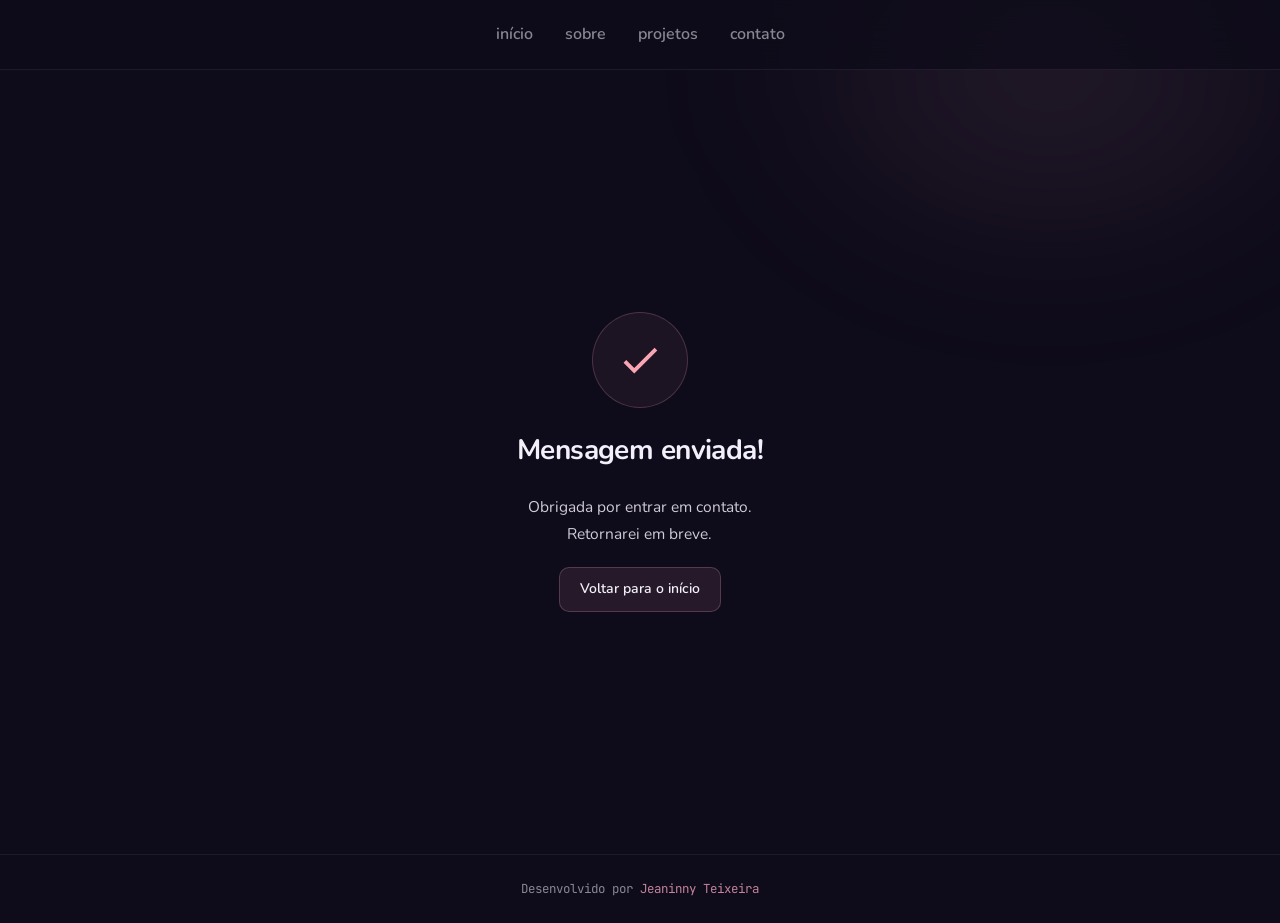
==== commit 90389eb4: "✨ redesign do portfolio. novo visual e responsividade" ====
--- a/success.html
+++ b/success.html
@@ -1,80 +1,61 @@
 <!DOCTYPE html>
 <html lang="pt-br">
-
+ 
 <head>
-    <!-- Fontes do Google -->
     <link rel="preconnect" href="https://fonts.googleapis.com">
     <link rel="preconnect" href="https://fonts.gstatic.com" crossorigin>
-
-    <!-- Fonte do Google - Nunito -->
-    <link rel="stylesheet" href="https://fonts.googleapis.com/css2?family=Nunito&display=swap">
-
+    <link href="https://fonts.googleapis.com/css2?family=Nunito:wght@300;400;500;600;700&family=JetBrains+Mono:wght@300;400;500&display=swap" rel="stylesheet">
+ 
     <meta charset="UTF-8">
     <meta name="viewport" content="width=device-width, initial-scale=1.0">
     <meta name="author" content="Jeaninny Teixeira">
-    <meta name="description" content="Portfólio da Jeaninny Teixeira,
-                    desenvolvedora Full Stack Júnior com foco em TypeScript, Node.js e AWS.
-                    Conheça meus projetos e entre em contato.">
-    <meta name="robots" content="index, follow">
+    <meta name="description" content="Portfólio da Jeaninny Teixeira, desenvolvedora Full Stack Júnior.">
+    <meta name="robots" content="noindex">
     <link rel="icon" type="image/svg+xml" href="./assets/img/favicon.svg">
-
-    <!-- CSS principal da página -->
     <link rel="stylesheet" href="./assets/css/style.css">
-
-    <title>Portfólio da Jeaninny</title>
+ 
+    <title>Mensagem enviada — Jeaninny Teixeira</title>
 </head>
-
+ 
 <body>
-
-    <!-- Cabeçalho da página -->
-    <header class="menu-container">
-        <div class="menu-content">
-            <!-- Título do Cabeçalho -->
-            <a href="index.html" id="titulo">Portfólio</a>
-
-            <!-- Menu de Navegação -->
+ 
+    <div class="amb" aria-hidden="true"></div>
+ 
+    <header>
+        <div class="hdr">          
             <nav>
                 <ul class="menu-list">
-                    <li><a href="index.html#hero">Início</a></li>
-                    <li><a href="index.html#about">Sobre</a></li>
-                    <li><a href="index.html#projects">Projetos</a></li>
-                    <li><a href="index.html#contact">Contatos</a></li>
+                    <li><a href="index.html#hero">início</a></li>
+                    <li><a href="index.html#about">sobre</a></li>
+                    <li><a href="index.html#projects">projetos</a></li>
+                    <li><a href="index.html#contact">contato</a></li>
                 </ul>
             </nav>
         </div>
     </header>
-
-    <!-- Seção Principal da Página (main) -->
+ 
     <main>
-        <!-- Mensagem Successo -->
-        <section id="success" class="success-container">
+        <section class="success-container">
             <article class="success-content">
-
-                <!-- Imagem da Seção Success -->
+ 
                 <figure class="success-image">
-                    <img src="./assets/img/success.svg" alt="Ilustração de Sucesso"
-                        class="float-animation" width="20%">
+                    <img src="./assets/img/success.svg"
+                         alt="Ícone de confirmação"
+                         width="96" height="96">
                 </figure>
-
-                <h1>E-mail enviado com Sucesso!</h1>
-                <p>Obrigada por entrar em contato!<br>Logo mais retornarei sua mensagem.</p>
-
-                <!-- Retorno à página principal -->
-                <a class="botao" href="index.html">Voltar para o Início</a>
-
+ 
+                <h1>Mensagem enviada!</h1>
+                <p>Obrigada por entrar em contato.<br>Retornarei em breve.</p>
+ 
+                <a href="index.html" class="btn btn-p">Voltar para o início</a>
+ 
             </article>
         </section>
-
     </main>
-
-    <!-- Rodapé da página -->
+ 
     <footer>
-        <p>Desenvolvido por <span class="footer-credit">Jeaninny Teixeira</span></p>
+        <p>Desenvolvido por <span class="footer-name">Jeaninny Teixeira</span></p>
     </footer>
-    
-    <!-- Script JavaScript principal da página-->
-     <script src="./assets/js/script.js"></script>
-
+ 
 </body>
-
 </html>
--- a/assets/css/style.css
+++ b/assets/css/style.css
@@ -1,1431 +1,1182 @@
-/* Reset do Navegador */
-* {
+/* ─────────────────────────────────────────
+   RESET
+───────────────────────────────────────── */
+*,
+*::before,
+*::after {
     margin: 0;
     padding: 0;
     box-sizing: border-box;
-    font-family: 'Nunito', sans-serif;
-    font-weight: 400;
     text-decoration: none;
     outline: none;
-
-}
-
+}
+
+/* ─────────────────────────────────────────
+   TOKENS
+───────────────────────────────────────── */
 :root {
-    /* Paleta de Cores - Purple */
-    --purple-100: #e9dcfa;
-    --purple-500: #6b36c8;
-
-    /* Paleta de Cores - Rose/Dark */
-    --rose-50: #f5e6ee;
-    --rose-100: #e8c2d4;
-    --rose-200: #d4919e;
-    /* textos secundários suaves */
-    --rose-300: #c47a95;
-    /* destaques, spans */
-    --rose-400: #a85478;
-    /* botão outline hover */
-    --rose-500: #8b2252;
-    /* botão primário */
-    --rose-600: #6e1a3f;
-    /* botão primário hover */
-    --rose-700: #52122e;
-    /* bordas escuras */
-    --rose-800: #2e0a1a;
-    /* fundos de cards */
-    --rose-900: #1c0612;
-    /* fundo alternativo */
-    --rose-950: #110a1a;
-    /* fundo principal */
-
-    /* Paleta Omni - para textos e destaques */
-    --omni-green: #67e480;
-    --omni-yellow: #e7de79;
-    --omni-pink: #FF79C6;
-    --omni-cyan: #78D1E1;
-    --omni-orange: #E89E64;
-    --omni-fg: #E1E1E6;
-    /* texto principal */
-    --omni-comment: #5A4B81;
-    /* texto secundário suave */
-
-    /* Cores Neutras */
-    --gray-200: #2a1f2e;
-    --gray-400: #6e6973;
-    --black: #110a1a;
-    --white: #ede8f5;
-
-
-    /* Cores de Estado */
-    --error: #ff4d6d;
-
-    /* Sombras */
-    --shadow-sm: 0 0.25rem 0.5rem rgba(0, 0, 0, 0.3);
-    --shadow-md: 0 0.25rem 0.75rem rgba(139, 34, 82, 0.4);
-    --shadow-lg: 0 0.5rem 1.5rem rgba(139, 34, 82, 0.3);
-
-    /* Botões Foscos */
-    --btn-primary-bg: rgba(172, 23, 88, 0.59);
-    --btn-primary-hover: rgba(172, 23, 88, 0.8);
-
-    /* Bordas com Gradiente */
-    --border-gradient: linear-gradient(90deg, var(--rose-700), var(--purple-500), var(--rose-700));
-
-    /* Grade do Fundo */
-    --bg-grid: linear-gradient(rgba(180, 80, 120, 0.07) 1px, transparent 1px),
-        linear-gradient(90deg, rgba(180, 80, 120, 0.07) 1px, transparent 1px);
-    --bg-grid-size: 48px 48px;
-
-    /* Efeitos de Iluminação */
-    --glow-top: radial-gradient(ellipse at 50% 0%, rgba(160, 50, 90, 0.15) 0%, transparent 70%);
-
-    /* Fundos Semitransparentes */
-    --bg-header: rgba(17, 10, 26, 0.85);
-    /* header com transparência */
-    --bg-card: rgba(46, 10, 26, 0.5);
-    /* cards/seções sobre o fundo */
-
-    /* Efeito de Vidro - usar como: backdrop-filter: blur(8px) */
-    --blur-glass: blur(8px);
-
-    /* Espaçamentos */
-    --spacing-xs: 0.5rem;
-    --spacing-sm: 1rem;
-    --spacing-md: 1.5rem;
-    --spacing-lg: 2rem;
-    --spacing-xl: 3rem;
-    --spacing-2xl: 4rem;
-
-    /* Tamanhos de Fonte */
-    --text-sm: 0.75rem;
-    --text-base: 1rem;
-    --text-lg: 1.25rem;
-    --text-xl: 1.5rem;
-    --text-2xl: 2rem;
-    --text-3xl: 2.5rem;
-
-    /* Border Radius */
-    --radius-sm: 0.25rem;
-    --radius-md: 0.5rem;
-    --radius-lg: 1rem;
-    --radius-xl: 2rem;
-    --radius-full: 50%;
-
-    /* Animação Padrão */
-    --transition-default: all 0.3s ease;
-}
-
-/* Configurações Básicas */
-
+    --bg: #0E0B1A;
+    --surface: rgba(22, 16, 42, 0.80);
+
+    --rose: #C4849A;
+    --rose-a: rgba(196, 132, 154, 0.13);
+    --rose-b: rgba(196, 132, 154, 0.30);
+    --rose-c: rgba(196, 132, 154, 0.55);
+
+    --ind: #8A9FD8;
+    --ind-a: rgba(138, 159, 216, 0.12);
+    --ind-b: rgba(138, 159, 216, 0.26);
+
+    --fg: #F3F0FA;
+    --fg2: rgba(243, 240, 250, 0.84);
+    --fg3: rgba(243, 240, 250, 0.54);
+    --fg4: rgba(243, 240, 250, 0.30);
+
+    --border: rgba(255, 255, 255, 0.07);
+    --border-rose: rgba(196, 132, 154, 0.26);
+    --border-ind: rgba(138, 159, 216, 0.18);
+
+    --syn-kw: #D98AA0;
+    --syn-var: #F3F0FA;
+    --syn-prop: #82AADF;
+    --syn-str: #98C79A;
+    --syn-cm: rgba(243, 240, 250, 0.28);
+
+    --sans: 'Nunito', sans-serif;
+    --mono: 'JetBrains Mono', monospace;
+
+    --r-sm: 0.5rem;
+    --r-md: 0.75rem;
+    --r-lg: 1rem;
+    --r-xl: 0.875rem;
+
+    --t: all 0.2s ease;
+}
+
+/* ─────────────────────────────────────────
+   BASE
+───────────────────────────────────────── */
 html {
     scroll-behavior: smooth;
+    overflow-x: hidden;
 }
 
 body {
+    font-family: var(--sans);
+    background-color: var(--bg);
+    color: var(--fg);
+    line-height: 1.6;
+    overflow-x: hidden;
+    min-height: 100vh;
     display: flex;
     flex-direction: column;
-    min-height: 100vh;
-    position: relative;
-    background-color: var(--rose-950);
-    background-image: var(--bg-grid);
-    background-size: var(--bg-grid-size);
-    line-height: 1.6;
-    color: var(--white);
-}
-
-body::before {
-    content: '';
+    padding-top: 70px;
+}
+
+main {
+    flex: 1;
+}
+
+img {
+    display: block;
+    max-width: 100%;
+}
+
+/* ─────────────────────────────────────────
+   AMBIENT LIGHT
+───────────────────────────────────────── */
+.amb {
+    position: fixed;
+    pointer-events: none;
+    z-index: 0;
+    width: 700px;
+    height: 500px;
+    top: -180px;
+    right: -120px;
+    border-radius: 50%;
+    background: radial-gradient(ellipse at center,
+            rgba(196, 132, 154, 0.12) 0%,
+            rgba(196, 132, 154, 0.04) 45%,
+            transparent 70%);
+    filter: blur(55px);
+}
+
+/* ─────────────────────────────────────────
+   HEADER
+───────────────────────────────────────── */
+
+header {
     position: fixed;
     top: 0;
     left: 0;
     right: 0;
-    height: 50%;
-    background: var(--glow-top);
-    pointer-events: none;
-    z-index: 0;
-}
-
-main {
-    flex: 1;
-}
-
-/* Seções - Base Comum */
-
-.section-container {
-    max-width: 70rem;
-    margin: 0 auto;
-    padding: var(--spacing-xl) var(--spacing-md);
-    scroll-margin-top: 6rem;
-}
-
-/* Botões */
-
-.buttons-container {
-    display: flex;
-    gap: var(--spacing-sm);
-}
-
-.botao,
-.botao-outline {
-    display: inline-block;
-    padding: 0.75rem 1rem;
-    border: 0.10rem solid transparent;
-    border-radius: var(--radius-md);
-    font-size: var(--text-base);
-    font-weight: 600;
-    text-align: center;
-    cursor: pointer;
-    transition: var(--transition-default);
-    backdrop-filter: var(--blur-glass);
-}
-
-.botao {
-    background-color: var(--btn-primary-bg);
-    color: var(--white);
-    border-color: transparent;
-}
-
-.botao:hover {
-    background-color: var(--btn-primary-hover);
-    border-color: var(--rose-300);
-    box-shadow: var(--shadow-md);
-    transform: translateY(-0.15rem);
-}
-
-.botao-outline {
-    border-color: var(--rose-500);
-    background-color: transparent;
-    color: var(--rose-100);
-}
-
-.botao-outline:hover {
-    background-color: rgba(139, 34, 82, 0.2);
-    border-color: var(--rose-300);
-    color: var(--white);
-    box-shadow: 0 0 12px rgba(255, 121, 198, 0.25);
-    transform: translateY(-0.15rem);
-}
-
-/* Botões pequenos - Card Projetos */
-
-.botao.botao-sm,
-.botao-outline.botao-sm {
-    min-width: 6rem;
-    padding: 0.25rem var(--spacing-sm);
-    border-width: 0.125rem;
-    border-radius: 0.25rem;
-    font-size: var(--text-sm);
-}
-
-/* Seção Header - Cabeçalho e Menu */
-header {
-    position: sticky;
-    top: 0;
-    z-index: 1000;
-    width: 100%;
-    height: 5rem;
-    background-color: var(--bg-header);
-    backdrop-filter: var(--blur-glass);
-    border-bottom: 0.15rem solid transparent;
-    border-image: var(--border-gradient) 1;
-    transition: all 0.3s ease;
-}
-
-header.sem-borda {
-    border-bottom: none;
-    border-image: none;
-    box-shadow: 0 0 20px rgba(139, 34, 82, 0.3);
-}
-
-header a {
-    font-weight: 600;
-    color: var(--white);
-    transition: color 0.3s ease;
-}
-
-header a:hover {
-    color: var(--purple-100);
-}
-
-#titulo {
-    font-size: var(--text-2xl);
-    font-weight: 700;
-}
-
-.menu-content {
-    display: flex;
-    justify-content: space-between;
-    align-items: center;
-    max-width: 70rem;
+    z-index: 100;
+    height: 70px;
+    background: rgba(14, 11, 26, 0.75);
+    backdrop-filter: blur(18px);
+    -webkit-backdrop-filter: blur(18px);
+    border-bottom: 1px solid var(--border);
+
+}
+
+.hdr {
+    max-width: 68rem;
     height: 100%;
     margin: 0 auto;
-    padding: 0 var(--spacing-md);
-
+    padding: 0 2rem;
+    display: flex;
+    justify-content: center;
+    align-items: center;
+}
+
+.logo-group {
+    display: flex;
+    align-items: center;
+    gap: 0.75rem;
+}
+
+.logo {
+    font-family: var(--mono);
+    font-size: 0.88rem;
+    font-weight: 400;
+    color: var(--fg2);
+    letter-spacing: 0.05em;
+}
+
+.logo span {
+    color: var(--rose);
 }
 
 .menu-list {
-    display: flex;
-    gap: var(--spacing-lg);
     list-style: none;
+    display: flex;
+    gap: 2rem;
 }
 
 .menu-list a {
-    padding: var(--spacing-xs);
-}
-
-/* Seção Hero */
-
-.hero-container {
-    display: flex;
-    align-items: center;
-    padding-top: 10rem;
-    gap: var(--spacing-2xl);
-    min-height: calc(100vh - 5rem);
-}
-
-.hero-content {
-    display: flex;
-    flex: 1;
-    flex-direction: column;
-    gap: var(--spacing-md);
-}
-
-.hero-content span {
+    font-size: 1rem;
     font-weight: 600;
-}
-
-.hero-greeting {
-    font-weight: 700;
-    color: var(--omni-pink);
-}
-
-.hero-role {
-    color: var(--omni-cyan);
+    color: var(--fg3);
+    transition: color 0.2s;
+}
+
+.menu-list a:hover {
+    color: var(--fg);
+}
+
+.hamburger {
+    display: none;
+}
+
+.mobile-menu {
+    display: none;
+}
+
+/* ─────────────────────────────────────────
+   LAYOUT
+───────────────────────────────────────── */
+.section-wrap {
+    max-width: 68rem;
+    margin: 0 auto;
+    padding: 5rem 2rem;
+    position: relative;
+    z-index: 2;
+    scroll-margin-top: 70px;
+}
+
+.slabel {
+    display: inline-flex;
+    align-items: center;
+    gap: 0.5rem;
+    font-family: var(--mono);
+    font-size: 0.66rem;
+    color: var(--rose);
+    letter-spacing: 0.14em;
+    text-transform: uppercase;
+    margin-bottom: 2rem;
+}
+
+.slabel::before {
+    content: '';
+    width: 1.5rem;
+    height: 1px;
+    background: var(--rose);
+}
+
+.c-rose {
+    color: var(--rose);
+}
+
+.c-ind {
+    color: var(--ind);
+}
+
+/* ─────────────────────────────────────────
+   BUTTONS
+───────────────────────────────────────── */
+.btn {
+    display: inline-flex;
+    align-items: center;
+    gap: 6px;
+    padding: 10px 20px;
+    border-radius: 10px;
+    font-family: var(--sans);
+    font-size: 0.875rem;
+    font-weight: 600;
+    cursor: pointer;
+    transition: var(--t);
+    border: 1px solid transparent;
     white-space: nowrap;
 }
 
-.hero-content h1 {
-    font-size: var(--text-3xl);
-    font-weight: 700;
-    line-height: 1.3;
-    color: var(--white);
-}
-
-.hero-content p,
-.about-content p,
-.contact-info p {
-    font-size: var(--text-lg);
-    color: var(--omni-fg);
-}
-
-.hero-image {
-    display: flex;
-    flex: 1;
+.btn-p {
+    background: var(--rose-a);
+    border-color: var(--rose-b);
+    color: var(--fg);
+}
+
+.btn-p:hover {
+    background: rgba(196, 132, 154, 0.22);
+    border-color: var(--rose);
+    transform: translateY(-1px);
+    box-shadow: 0 4px 20px rgba(196, 132, 154, 0.11);
+}
+
+.btn-g {
+    background: transparent;
+    border-color: var(--border);
+    color: var(--fg2);
+}
+
+.btn-g:hover {
+    background: rgba(255, 255, 255, 0.05);
+    border-color: rgba(255, 255, 255, 0.13);
+    color: var(--fg);
+    transform: translateY(-1px);
+}
+
+.btn-full {
+    width: 100%;
     justify-content: center;
 }
 
-.hero-image img {
-    width: 100%;
-    max-width: 100%;
-    border-radius: var(--radius-xl);
-}
-
-/* Animação Flutuante */
-@keyframes float {
-
-    0%,
-    100% {
-        transform: translateY(0);
-    }
-
-    50% {
-        transform: translateY(-1.25rem);
-    }
-}
-
-/* Usa Animação */
-.float-animation {
-    animation: float 3s ease-in-out infinite;
-}
-
-/* Seção About */
-.about-container {
-    position: relative;
-    display: flex;
+.btn-group {
+    display: flex;
+    gap: 0.75rem;
     flex-wrap: wrap;
-    align-items: center;
-    column-gap: var(--spacing-2xl);
-    row-gap: var(--spacing-md);
-    background-color: rgba(17, 10, 26, 0.95);
-    margin: var(--spacing-2xl) auto;
-    background-image: none;
-    border-radius: var(--radius-lg);
-    border: none;
-}
-
-.about-container::before {
-    content: '';
-    position: absolute;
-    inset: -0.15rem;
-    border-radius: var(--radius-lg);
-    background: var(--border-gradient);
-    z-index: -1;
-}
-
-.about-content pre {
-    margin: 0;
-    background: rgba(17, 10, 26, 0.95);
-    padding: 1.5rem;
-    border-radius: 1rem;
-    font-size: 0.95rem;
-    line-height: 1.6;
-    color: var(--omni-fg);
-}
-
-.about-container h2 {
-    width: 100%;
-    text-align: center;
-    margin-bottom: var(--spacing-md);
-    font-size: var(--text-2xl);
-    font-weight: 600;
-    color: var(--omni-pink);
-}
-
-/* Estilização do código dentro da Seção About */
-
-/* Syntax Highlighting - Seção About */
-.keyword {
-    color: var(--omni-pink);
-}
-
-.variable {
-    color: var(--omni-fg);
-}
-
-.property {
-    color: var(--omni-cyan);
-}
-
-.string {
-    color: var(--omni-yellow);
-}
-
-.code-container::after {
-    content: "";
-    position: absolute;
-    inset: 0;
-    border-radius: 1rem;
-    pointer-events: none;
-    box-shadow: inset 0 0 30px rgba(107, 54, 200, 0.08);
-}
-
-.code-container {
-    position: relative;
-    max-width: 100%;
-    background: linear-gradient(180deg,
-            #0b0514,
-            #140a24);
-    border: 1px solid rgba(139, 34, 82, 0.4);
-    border-radius: 1rem;
-    overflow: hidden;
-    box-shadow:
-        0 0 0 1px rgba(139, 34, 82, 0.2),
-        0 0 25px rgba(139, 34, 82, 0.3),
-        0 0 50px rgba(255, 121, 198, 0.12),
-        inset 0 1px 0 rgba(255, 255, 255, 0.03);
-}
-
-.code-container pre {
-    font-family: 'Fira Code', monospace;
-    padding: 1.5rem;
-    font-size: 1.15rem;
-    line-height: 2rem;
-    white-space: pre;
-    overflow-x: auto;
-    box-shadow:
-        0 10px 30px rgba(0, 0, 0, 0.6),
-        0 0 20px rgba(139, 34, 82, 0.15);
-}
-
-.code-header {
-    height: 2rem;
-    background: linear-gradient(90deg,
-            rgba(139, 34, 82, 0.5),
-            rgba(107, 54, 200, 0.5));
-    backdrop-filter: blur(8px);
-    display: flex;
-    align-items: center;
-    padding-left: 0.75rem;
-}
-
-.code-header::before {
-    content: "● ● ●";
-    color: var(--omni-pink);
-    letter-spacing: 0.4rem;
-}
-
-
-.about-image {
-    flex: 0 0 17.5rem;
-    margin-left: 1rem;
-}
-
-.about-image img {
-    width: 100%;
-    border-radius: var(--radius-full);
-    box-shadow: var(--shadow-lg);
-}
-
-.about-content h2,
-.projects-container h2,
-.contact-info h2 {
-    margin-bottom: var(--spacing-md);
-    font-size: var(--text-2xl);
-    font-weight: 600;
-    color: var(--omni-pink);
-}
-
-
-.about-content p {
-    margin-bottom: var(--spacing-sm);
-    text-align: justify;
-}
-
-.about-buttons-data {
-    display: flex;
-    justify-content: space-between;
-    align-items: center;
-    gap: var(--spacing-lg);
-    margin-top: var(--spacing-lg);
-}
-
-.about-buttons-data .botao {
-    margin-right: auto;
-}
-
-.data-container {
-    display: flex;
-    gap: var(--spacing-lg);
-    margin-top: 0;
-}
-
-.data-item {
-    display: flex;
-    flex-direction: column;
-    align-items: center;
-}
-
-.data-number {
-    font-size: var(--text-xl);
-    font-weight: 700;
-    text-align: center;
-    color: var(--omni-cyan);
-}
-
-.data-label {
-    font-size: var(--text-base);
-    text-align: center;
-    color: var(--omni-fg);
-}
-
-/* Projects */
-
-.projects-container {
-    scroll-margin-top: 3rem;
-    margin: var(--spacing-2xl) auto;
-    text-align: center;
-}
-
-.projects-swiper {
+}
+
+/* ─────────────────────────────────────────
+   TERMINAL
+───────────────────────────────────────── */
+.terminal {
     position: relative;
     width: 100%;
-    padding: var(--spacing-sm) var(--spacing-xl) var(--spacing-xl);
+    background: rgba(22, 16, 42, 0.80);
+    backdrop-filter: blur(20px);
+    -webkit-backdrop-filter: blur(20px);
+    border: 1px solid var(--border-ind);
+    border-radius: 14px;
     overflow: hidden;
-}
-
-/* Card Projetos */
-
-.project-card {
-    display: flex;
-    flex-direction: column;
-    width: 100%;
-    height: 100%;
-    border: none;
-    border-radius: var(--radius-lg);
-    background: rgba(17, 10, 26, 0.6);
-    backdrop-filter: blur(12px);
-    overflow: hidden;
-    transition: var(--transition-default);
-    position: relative;
-    isolation: isolate;
-}
-
-.project-card::before {
-    content: '';
-    position: absolute;
-    inset: -0.1rem;
-    border-radius: var(--radius-lg);
-    background: linear-gradient(90deg,
-            rgba(139, 34, 82, 0.3),
-            rgba(107, 54, 200, 0.3));
-    z-index: -1;
-}
-
-.project-card:hover {
-    transform: translateY(-0.25rem);
-    box-shadow:
-        0 10px 30px rgba(139, 34, 82, 0.25),
-        0 0 20px rgba(255, 121, 198, 0.08);
-}
-
-.project-image {
-    display: flex;
-    justify-content: center;
-    align-items: center;
-    width: 100%;
-    height: 6rem;
-    background-color: rgba(34, 7, 44, 0.8);
-    border-bottom: 0.1rem solid var(--rose-700);
-}
-
-.project-image::after {
-    content: "";
-    position: absolute;
-    width: 70%;
-    height: 70%;
-    background: radial-gradient(circle,
-            rgba(255, 121, 198, 0.15) 0%,
-            transparent 70%);
-    filter: blur(20px);
-    z-index: 0;
-}
-
-
-.project-image img {
-    padding: 0.3rem;
-    position: relative;
-    z-index: 1;
-    width: 70%;
-    height: 70%;
-    max-width: 4rem;
-    max-height: 4rem;
-    object-fit: contain;
-    filter: brightness(0) saturate(100%) invert(63%) sepia(45%) saturate(800%) hue-rotate(280deg) brightness(105%);
-    opacity: 0.9;
-    transition: var(--transition-default);
-
-}
-
-.project-card:hover .project-image img {
-    transform: scale(1.08);
-    opacity: 1;
-}
-
-.project-content {
-    display: flex;
-    flex: 1;
-    gap: 0.5rem;
-    flex-direction: column;
-    padding: var(--spacing-md);
-    letter-spacing: 0.03rem;
-    text-align: center;
-}
-
-.project-content h3 {
-    margin-bottom: 0.75rem;
-    font-weight: 700;
-    color: var(--white);
-    display: -webkit-box;
-    -webkit-line-clamp: 2;
-    -webkit-box-orient: vertical;
-    overflow: hidden;
-    min-height: 2.8rem;
-    line-height: 1.4;
-}
-
-.project-content p {
-    flex: 1;
-    margin-bottom: var(--spacing-sm);
-    font-size: var(--text-base);
-    color: var(--omni-fg);
-}
-
-.project-tags {
-    display: flex;
-    flex-wrap: wrap;
-    gap: var(--spacing-xs);
-    align-items: flex-start;
-    align-content: flex-start;
-    min-height: 3.5rem;
-}
-
-.tag {
-    padding: 0.375rem 0.75rem;
-    border-radius: var(--radius-sm);
-    font-size: var(--text-sm);
-    font-weight: 600;
-    background: rgba(139, 34, 82, 0.15);
-    border: 1px solid rgba(139, 34, 82, 0.4);
-    color: var(--rose-200);
-}
-
-.project-buttons {
-    display: flex;
-    justify-content: center;
-    align-items: center;
-    gap: 0.75rem;
-    margin-top: var(--spacing-sm);
-    margin-top: auto;
-}
-
-/* Configuração do Swiper */
-.swiper-wrapper {
-    align-items: stretch;
-}
-
-.swiper-slide {
-    display: flex;
-    height: auto;
-}
-
-/* Botões do Swiper (navegação) */
-.swiper-button-next,
-.swiper-button-prev {
-    opacity: 0.6;
-    width: 3rem;
-    height: 3rem;
-    border-radius: 50%;
-    background: rgba(17, 10, 26, 0.7);
-    backdrop-filter: blur(8px);
-    border: 1px solid rgba(139, 34, 82, 0.4);
-    transition: var(--transition-default);
-}
-
-.swiper-button-next:after,
-.swiper-button-prev:after {
-    font-size: var(--text-base);
-    font-weight: 700;
-    color: var(--omni-pink);
-}
-
-.swiper-button-next:hover,
-.swiper-button-prev:hover {
-    opacity: 1;
-    background: rgba(139, 34, 82, 0.25);
-    border-color: var(--rose-300);
-    box-shadow: 0 0 8px rgba(255, 121, 198, 0.18);
-    transform: scale(1.08);
-}
-
-/* Indicadores de paginação */
-
-.swiper-pagination-bullet {
-    margin-top: 1rem;
-    width: 0.6rem;
-    height: 0.6rem;
-    background-color: rgba(255, 255, 255, 0.3);
-    opacity: 1;
-    transition: var(--transition-default);
-    transform: scale(0.9);
-}
-
-.swiper-pagination-bullet-active {
-    width: var(--spacing-md);
-    border-radius: var(--radius-sm);
-    background: linear-gradient(90deg,
-            var(--omni-pink),
-            var(--rose-400));
-    box-shadow: 0 0 8px rgba(255, 121, 198, 0.4);
-    transform: scale(1);
-}
-
-/* Seção de Contato */
-
-.contact-container {
-    display: grid;
-    grid-template-columns: 1fr 1fr;
-    gap: var(--spacing-2xl);
-
-}
-
-/* Redes Sociais */
-.contact-info h2 {
-    margin-bottom: var(--spacing-md);
-}
-
-.contact-info p {
-    margin-bottom: var(--spacing-lg);
-}
-
-.social-container {
-    display: flex;
-    justify-content: center;
-    gap: var(--spacing-xl);
-}
-
-.social-icon {
-    position: relative;
-    isolation: isolate;
-    width: 5rem;
-    height: 5rem;
-    padding: 0.75rem;
-    border-radius: var(--radius-md);
-    background-color: rgba(17, 10, 26, 0.95);
-    transition: var(--transition-default);
-}
-
-.social-icon img {
-    width: 100%;
-    object-fit: contain;
-    filter: brightness(0) saturate(100%) invert(63%) sepia(45%) saturate(800%) hue-rotate(280deg) brightness(105%);
-    transition: filter 0.3s ease;
-}
-
-.social-icon img:hover {
-    filter: brightness(0) saturate(100%) invert(42%) sepia(93%) saturate(1352%) hue-rotate(243deg) brightness(79%) contrast(91%);
-}
-
-/* Formulário de Contato */
-form {
-    display: flex;
-    flex-direction: column;
-    gap: 0.75rem;
-}
-
-form button {
-    margin-top: var(--spacing-sm);
-}
-
-form label {
-    font-size: var(--text-base);
-    font-weight: 500;
-    color: var(--white);
-}
-
-form input,
-form textarea {
-    width: 100%;
-    padding: 0.5rem var(--spacing-sm);
-    border: 0.10rem solid var(--rose-700);
-    border-radius: var(--radius-md);
-    background-color: rgba(17, 10, 26, 0.95);
-    color: var(--white);
-    font-family: inherit;
-    font-size: var(--text-base);
-    transition: border-color 0.3s ease, box-shadow 0.3s ease;
-}
-
-form input::placeholder,
-form textarea::placeholder {
-    color: var(--omni-pink);
-    opacity: 0.75;
-}
-
-form input:focus,
-form textarea:focus {
-    border-color: var(--rose-300);
-    box-shadow: 0 0 6px rgba(255, 121, 198, 0.18);
-}
-
-
-form textarea {
-    min-height: 5rem;
-    resize: none;
-}
-
-form span {
-    margin-top: -0.75rem;
-    font-size: var(--text-sm);
-    color: var(--error);
-}
-
-/* Footer */
-footer {
-    position: relative;
-    padding: 2.5rem;
-    background-color: var(--bg-header);
-    backdrop-filter: var(--blur-glass);
-    font-weight: 600;
-    text-align: center;
-    color: var(--white);
-}
-
-footer::before {
+    box-shadow: 0 20px 60px rgba(0, 0, 0, 0.40),
+        inset 0 1px 0 rgba(255, 255, 255, 0.04);
+}
+
+.terminal-sm {
+    max-width: 680px;
+}
+
+.terminal::after {
     content: '';
     position: absolute;
     top: 0;
     left: 0;
     right: 0;
-    height: 0.15rem;
-    background: var(--border-gradient);
-}
-
-
-.footer-credit {
+    height: 1px;
+    background: linear-gradient(90deg,
+            transparent 5%,
+            var(--rose-c) 38%,
+            rgba(138, 159, 216, 0.35) 65%,
+            transparent 95%);
+    pointer-events: none;
+}
+
+.tbar {
+    height: 38px;
+    background: rgba(255, 255, 255, 0.022);
+    border-bottom: 1px solid rgba(255, 255, 255, 0.055);
+    display: flex;
+    align-items: center;
+    padding: 0 14px;
+    gap: 6px;
+}
+
+.dot {
+    width: 11px;
+    height: 11px;
+    border-radius: 50%;
+}
+
+.d1 {
+    background: #FF5F57;
+    box-shadow: 0 0 5px rgba(255, 95, 87, 0.42);
+}
+
+.d2 {
+    background: #FEBC2E;
+    box-shadow: 0 0 5px rgba(254, 188, 46, 0.35);
+}
+
+.d3 {
+    background: #28C840;
+    box-shadow: 0 0 5px rgba(40, 200, 64, 0.30);
+}
+
+.tbody {
+    padding: 1.25rem 1.5rem 1.5rem;
+    font-family: var(--mono);
+    font-size: 0.875rem;
+    /* era 0.8rem */
+    line-height: 1.95;
+    color: var(--fg);
+    overflow-x: auto;
+    white-space: pre;
+}
+
+.tbody.sm {
+    font-size: 0.8rem;
+    /* era 0.75rem */
+    padding: 1rem 1.25rem 1.25rem;
+    white-space: pre;
+}
+
+/* Syntax highlight */
+.kw {
+    color: var(--syn-kw);
+}
+
+.var {
+    color: var(--syn-var);
+}
+
+.prop {
+    color: var(--syn-prop);
+}
+
+.str {
+    color: var(--syn-str);
+}
+
+.cm {
+    color: var(--syn-cm);
+    font-style: italic;
+}
+
+/* ─────────────────────────────────────────
+   HERO
+───────────────────────────────────────── */
+#hero {
+    position: relative;
+    z-index: 2;
+    min-height: calc(100vh - 58px);
+}
+
+.hero-wrap {
+    display: flex;
+    align-items: center;
+    gap: 3.5rem;
+    padding-top: 5rem;
+    padding-bottom: 4rem;
+}
+
+.hero-left {
+    flex: 1;
+    display: flex;
+    flex-direction: column;
+    gap: 1.5rem;
+}
+
+.eyebrow {
+    display: inline-flex;
+    align-items: center;
+    gap: 10px;
+    font-family: var(--mono);
+    font-size: 0.67rem;
+    color: var(--rose);
+    letter-spacing: 0.13em;
+    text-transform: uppercase;
+    opacity: 0;
+    animation: fadeUp 0.5s ease 0.1s forwards;
+}
+
+.eyebrow::before {
+    content: '';
+    width: 1.5rem;
+    height: 1px;
+    background: var(--rose);
+}
+
+.hero-left h1 {
+    font-size: clamp(2.2rem, 4vw, 3.3rem);
+    font-weight: 300;
+    line-height: 1.13;
+    letter-spacing: -0.025em;
+    opacity: 0;
+    animation: fadeUp 0.5s ease 0.2s forwards;
+}
+
+.hero-left h1 strong {
     font-weight: 700;
-    color: var(--omni-green);
-}
-
-/* Footer */
+}
+
+.hero-left .btn-group {
+    opacity: 0;
+    animation: fadeUp 0.5s ease 0.4s forwards;
+}
+
+.hero-right {
+    flex: 1;
+    display: flex;
+    flex-direction: column;
+    align-items: center;
+    gap: 1.25rem;
+    opacity: 0;
+    animation: fadeUp 0.6s ease 0.35s forwards;
+}
+
+.lottie-wrap {
+    width: 100%;
+    max-width: 350px;
+    filter: drop-shadow(0 0 30px rgba(196, 132, 154, 0.12));
+}
+
+/* ─────────────────────────────────────────
+   ABOUT
+───────────────────────────────────────── */
+#about {
+    position: relative;
+    z-index: 2;
+}
+
+.about-wrap {
+    display: grid;
+    grid-template-columns: 200px 1fr;
+    gap: 4.5rem;
+    align-items: start;
+}
+
+.about-sidebar {
+    display: flex;
+    flex-direction: column;
+    align-items: center;
+    gap: 1rem;
+    position: sticky;
+    top: 78px;
+}
+
+.about-avatar {
+    width: 240px;
+    height: 240px;
+    border-radius: 50%;
+    overflow: hidden;
+    border: 1px solid var(--border-rose);
+    background: rgba(196, 132, 154, 0.07);
+}
+
+.about-avatar img {
+    width: 100%;
+    height: 100%;
+    object-fit: cover;
+}
+
+.bio {
+    font-size: 0.97rem;
+    font-weight: 400;
+    color: var(--fg2);
+    line-height: 1.82;
+    margin-bottom: 1rem;
+}
+
+/* ─────────────────────────────────────────
+   PROJECTS
+───────────────────────────────────────── */
+#projects {
+    position: relative;
+    z-index: 2;
+}
+
+.projects-header {
+    display: flex;
+    align-items: center;
+    justify-content: space-between;
+    margin-bottom: 1.5rem;
+}
+
+.projects-header .slabel {
+    margin-bottom: 0;
+}
+
+.projects-controls {
+    display: flex;
+    align-items: center;
+    gap: 1rem;
+}
+
+.projects-counter {
+    font-family: var(--mono);
+    font-size: 0.72rem;
+    color: var(--fg3);
+    letter-spacing: 0.05em;
+}
+
+.nav-btns {
+    display: flex;
+    gap: 8px;
+}
+
+.nav-btn {
+    display: inline-flex;
+    align-items: center;
+    justify-content: center;
+    width: 36px;
+    height: 36px;
+    border-radius: 8px;
+    background: var(--rose-a);
+    border: 1px solid var(--border-rose);
+    color: var(--rose);
+    cursor: pointer;
+    transition: var(--t);
+    font-size: 1rem;
+}
+
+.nav-btn:hover:not(:disabled) {
+    background: rgba(196, 132, 154, 0.22);
+    border-color: var(--rose);
+    transform: translateY(-1px);
+}
+
+.nav-btn:disabled {
+    opacity: 0.3;
+    cursor: default;
+    transform: none;
+}
+
+.projects-grid {
+    display: grid;
+    grid-template-columns: repeat(2, 1fr);
+    gap: 1px;
+    background: var(--border);
+    border: 1px solid var(--border);
+    border-radius: 14px;
+    overflow: hidden;
+    min-height: 300px;
+    transition: opacity 0.25s ease, transform 0.25s ease;
+}
+
+/* Card de projeto */
+.project-card {
+    background: rgba(255, 255, 255, 0.022);
+    padding: 1.5rem;
+    display: flex;
+    flex-direction: column;
+    gap: 0.75rem;
+    transition: background 0.25s ease, transform 0.25s ease, box-shadow 0.25s ease;
+    position: relative;
+    overflow: hidden;
+    height: 100%;
+}
+
+.project-card::before {
+    content: '';
+    position: absolute;
+    top: 0;
+    left: 0;
+    right: 0;
+    height: 1px;
+    background: linear-gradient(90deg, transparent, var(--rose-a), transparent);
+    opacity: 0;
+    transition: opacity 0.3s;
+}
+
+.project-card:hover {
+    background: rgba(255, 255, 255, 0.052);
+    transform: translateY(-3px);
+    box-shadow: 0 8px 32px rgba(0, 0, 0, 0.35);
+}
+
+.project-card:hover::before {
+    opacity: 1;
+}
+
+.project-lang {
+    display: inline-flex;
+    align-items: center;
+    gap: 5px;
+    font-family: var(--mono);
+    font-size: 0.62rem;
+    color: var(--fg3);
+    letter-spacing: 0.04em;
+}
+
+.lang-dot {
+    width: 7px;
+    height: 7px;
+    border-radius: 50%;
+    flex-shrink: 0;
+}
+
+.project-name {
+    font-size: 0.9rem;
+    font-weight: 700;
+    color: var(--fg);
+    letter-spacing: -0.01em;
+}
+
+.project-desc {
+    font-size: 0.79rem;
+    font-weight: 400;
+    color: var(--fg2);
+    line-height: 1.62;
+    flex: 1;
+}
+
+.org-badge {
+    display: inline-flex;
+    align-items: center;
+    gap: 4px;
+    font-family: var(--mono);
+    font-size: 0.59rem;
+    color: var(--ind);
+    background: var(--ind-a);
+    border: 1px solid var(--ind-b);
+    border-radius: 4px;
+    padding: 2px 7px;
+    width: fit-content;
+}
+
+.project-stack {
+    background: rgba(14, 11, 26, 0.70);
+    border: 1px solid rgba(255, 255, 255, 0.06);
+    border-radius: 6px;
+    padding: 7px 11px;
+    font-family: var(--mono);
+    font-size: 0.62rem;
+    line-height: 1.6;
+    color: var(--fg4);
+    user-select: none;
+    cursor: default;
+}
+
+.project-stack .hi {
+    color: var(--syn-str);
+}
+
+.project-footer {
+    display: flex;
+    gap: 6px;
+    padding-top: 0.625rem;
+    border-top: 1px solid var(--border);
+    margin-top: auto;
+}
+
+.lc {
+    font-family: var(--mono);
+    font-size: 0.68rem;
+    color: var(--rose);
+    padding: 3px 9px;
+    border: 1px solid var(--border-rose);
+    border-radius: 5px;
+    background: var(--rose-a);
+    transition: var(--t);
+    display: inline-flex;
+    align-items: center;
+    gap: 4px;
+}
+
+.lc:hover {
+    background: rgba(196, 132, 154, 0.22);
+    border-color: var(--rose);
+}
+
+.lc.dep {
+    color: var(--ind);
+    background: var(--ind-a);
+    border-color: var(--ind-b);
+}
+
+.lc.dep:hover {
+    background: rgba(138, 159, 216, 0.22);
+    border-color: var(--ind);
+}
+
+/* ─────────────────────────────────────────
+   CONTACT
+───────────────────────────────────────── */
+#contact {
+    position: relative;
+    z-index: 2;
+}
+
+.contact-wrap {
+    display: grid;
+    grid-template-columns: 1fr 1.35fr;
+    gap: 4.5rem;
+    align-items: start;
+}
+
+.contact-info {
+    display: flex;
+    flex-direction: column;
+    gap: 1.25rem;
+    position: sticky;
+    top: 78px;
+}
+
+.contact-desc {
+    font-size: 0.97rem;
+    color: var(--fg2);
+    line-height: 1.80;
+}
+
+.social-links {
+    display: flex;
+    gap: 6px;
+    flex-wrap: wrap;
+}
+
+.sc {
+    display: inline-flex;
+    align-items: center;
+    gap: 6px;
+    padding: 8px 14px;
+    font-family: var(--mono);
+    font-size: 0.7rem;
+    color: var(--fg2);
+    border: 1px solid var(--border);
+    border-radius: 8px;
+    background: rgba(255, 255, 255, 0.022);
+    transition: var(--t);
+}
+
+.sc:hover {
+    border-color: var(--border-rose);
+    color: var(--fg);
+    background: rgba(255, 255, 255, 0.05);
+}
+
+/* Form */
+form {
+    background: rgba(22, 16, 42, 0.72);
+    backdrop-filter: blur(20px);
+    -webkit-backdrop-filter: blur(20px);
+    border: 1px solid var(--border-ind);
+    border-radius: 14px;
+    padding: 1.75rem;
+    display: flex;
+    flex-direction: column;
+    gap: 0.875rem;
+    position: relative;
+    overflow: hidden;
+}
+
+form::after {
+    content: '';
+    position: absolute;
+    top: 0;
+    left: 0;
+    right: 0;
+    height: 1px;
+    background: linear-gradient(90deg,
+            transparent 5%,
+            var(--rose-c) 38%,
+            rgba(138, 159, 216, 0.32) 65%,
+            transparent 95%);
+    pointer-events: none;
+}
+
+.form-row {
+    display: grid;
+    grid-template-columns: 1fr 1fr;
+    gap: 0.875rem;
+}
+
+.form-field {
+    display: flex;
+    flex-direction: column;
+    gap: 0.3rem;
+}
+
+.form-field label {
+    font-size: 0.7rem;
+    font-weight: 600;
+    color: var(--fg3);
+    letter-spacing: 0.07em;
+    text-transform: uppercase;
+}
+
+.form-field input,
+.form-field textarea {
+    background: rgba(255, 255, 255, 0.04);
+    border: 1px solid rgba(255, 255, 255, 0.13);
+    border-radius: 8px;
+    padding: 0.6rem 0.875rem;
+    color: var(--fg);
+    font-family: var(--sans);
+    font-size: 0.9rem;
+    outline: none;
+    transition: border-color 0.2s, box-shadow 0.2s;
+    resize: none;
+    width: 100%;
+}
+
+.form-field input::placeholder,
+.form-field textarea::placeholder {
+    color: var(--fg4);
+}
+
+.form-field input:focus,
+.form-field textarea:focus {
+    border-color: var(--border-rose);
+    box-shadow: 0 0 0 3px rgba(196, 132, 154, 0.07);
+}
+
+.form-field textarea {
+    min-height: 5rem;
+}
+
+.form-error {
+    font-size: 0.72rem;
+    color: #e07070;
+    min-height: 1rem;
+}
+
+/* ─────────────────────────────────────────
+   FOOTER
+───────────────────────────────────────── */
+footer {
+    position: relative;
+    z-index: 2;
+    border-top: 1px solid var(--border);
+    padding: 1.5rem 2rem;
+    text-align: center;
+    font-family: var(--mono);
+    font-size: 0.78rem;
+    color: var(--fg3);
+}
+
+.footer-name {
+    color: var(--rose);
+}
+
+/* ─────────────────────────────────────────
+   ANIMATIONS
+───────────────────────────────────────── */
+@keyframes fadeUp {
+    from {
+        opacity: 0;
+        transform: translateY(12px);
+    }
+
+    to {
+        opacity: 1;
+        transform: translateY(0);
+    }
+}
+
+@keyframes spin {
+    to {
+        transform: rotate(360deg);
+    }
+}
+
+.rv {
+    opacity: 0;
+    transform: translateY(14px);
+    transition: opacity 0.55s ease, transform 0.55s ease;
+}
+
+.rv.visible {
+    opacity: 1;
+    transform: translateY(0);
+}
+
+.d1r {
+    transition-delay: 0.1s;
+}
+
+.d2r {
+    transition-delay: 0.2s;
+}
+
+/* ─────────────────────────────────────────
+   SCROLLBAR
+───────────────────────────────────────── */
+::-webkit-scrollbar {
+    width: 4px;
+}
+
+::-webkit-scrollbar-track {
+    background: var(--bg);
+}
+
+::-webkit-scrollbar-thumb {
+    background: rgba(196, 132, 154, 0.20);
+    border-radius: 2px;
+}
+
+::-webkit-scrollbar-thumb:hover {
+    background: rgba(196, 132, 154, 0.38);
+}
+
+
+
+/* Estilos exclusivos da página de sucesso */
 .success-container {
     display: flex;
+    justify-content: center;
+    align-items: center;
+    min-height: calc(100vh - 116px);
+    /* header + footer */
+    padding: 2rem;
+    position: relative;
+    z-index: 2;
+}
+
+.success-content {
+    display: flex;
     flex-direction: column;
+    align-items: center;
+    gap: 1.25rem;
+    text-align: center;
+    max-width: 28rem;
+}
+
+.success-image {
+    width: 96px;
+    height: 96px;
+    display: flex;
+    align-items: center;
     justify-content: center;
-    align-items: center;
-    width: 100%;
-    min-height: calc(100vh - 12.5rem);
-    padding: var(--spacing-xl) var(--spacing-md);
-}
-
-.success-content {
-    display: flex;
-    flex-direction: column;
-    align-items: center;
-    gap: var(--spacing-md);
-    max-width: 37.5rem;
-    text-align: center;
+    background: rgba(196, 132, 154, 0.08);
+    border: 1px solid rgba(196, 132, 154, 0.28);
+    border-radius: 50%;
+    padding: 1.5rem;
+}
+
+.success-image img {
+    filter: brightness(0) saturate(100%) invert(63%) sepia(20%) saturate(600%) hue-rotate(300deg) brightness(110%);
+    animation: popIn 0.5s cubic-bezier(0.34, 1.56, 0.64, 1) 0.1s both;
 }
 
 .success-content h1 {
-    font-size: var(--text-3xl);
+    font-size: 1.75rem;
     font-weight: 700;
-    color: var(--omni-pink);
+    color: var(--fg);
+    letter-spacing: -0.02em;
 }
 
 .success-content p {
-    font-size: var(--text-lg);
-    color: var(--omni-fg);
-    opacity: 0.8;
-
-}
-
-.success-image {
-    display: flex;
-    align-items: center;
-    justify-content: center;
-    width: 7.5rem;
-    height: 7.5rem;
-    border-radius: var(--radius-full);
-    background: rgba(46, 10, 26, 0.6);
-    backdrop-filter: blur(10px);
-    border: 1px solid rgba(139, 34, 82, 0.4);
-}
-
-@keyframes checkFadeScale {
-    0% {
+    font-size: 0.97rem;
+    color: var(--fg2);
+    line-height: 1.75;
+}
+
+@keyframes popIn {
+    from {
         opacity: 0;
         transform: scale(0.5);
     }
 
-    70% {
-        transform: scale(1.1);
-    }
-
-    100% {
+    to {
         opacity: 1;
         transform: scale(1);
     }
 }
 
-.success-image img {
-    width: 6rem;
-    height: 6rem;
-    filter: brightness(0) saturate(100%) invert(63%) sepia(45%) saturate(800%) hue-rotate(280deg) brightness(105%);
-    opacity: 0;
-    transform: scale(0.5);
-    animation: checkFadeScale 0.6s ease-out 0.2s forwards;
-}
-
-.success-image::after {
-    content: "";
-    position: absolute;
-    width: 100%;
-    height: 100%;
-    border-radius: 50%;
-
-    background: radial-gradient(circle,
-            rgba(255, 121, 198, 0.15) 0%,
-            transparent 70%);
-    filter: blur(20px);
-    z-index: -1;
-}
-
-
-/* Responsividade - Tablet */
-@media screen and (max-width: 1024px) {
-
-    /* Layout */
-    .section-container {
-        padding: var(--spacing-lg) var(--spacing-md);
-    }
-
-    /* Tipografia */
-    .section-container h1 {
-        font-size: var(--text-3xl);
-    }
-
-    .section-container h2 {
-        font-size: var(--text-2xl);
-    }
-
-    .section-container p {
-        font-size: var(--text-base);
-    }
-
-    .section-container span {
-        font-size: var(--text-lg);
-    }
-
-    .success-content h1 {
-        font-size: var(--text-3xl);
-    }
-
-    .success-content h2 {
-        font-size: var(--text-lg);
-    }
-
-    /* Header */
-    #titulo {
-        font-size: var(--text-xl);
-    }
-
-
-    /* Header - Oculta menu em telas pequenas */
-    @media (max-width: 768px) {
-        .menu-list {
-            display: none;
-        }
-    }
-
-    /* Hero */
-    .hero-container {
+/* ─────────────────────────────────────────
+   RESPONSIVE — TABLET
+───────────────────────────────────────── */
+@media (max-width: 1024px) {
+    .hero-wrap {
         flex-direction: column-reverse;
-        gap: var(--spacing-lg);
-        min-height: 60vh;
+        gap: 2rem;
+        padding-top: 3.5rem;
+        padding-bottom: 3rem;
         text-align: center;
-    }
-
-    .hero-content,
-    .hero-image {
-        width: 70%;
-    }
-
-    .hero-image img {
-        object-fit: cover;
-    }
-
-    .buttons-container {
-        justify-content: center;
+        min-height: unset;
+    }
+
+    .hero-left {
+        align-items: center;
+    }
+
+    .hero-right {
         width: 100%;
     }
 
-    .hero-container .botao,
-    .hero-container .botao-outline {
-        padding: 0.75rem 1.5rem;
-        font-size: var(--text-base);
-        white-space: nowrap;
-    }
-
-    /* About */
-    .about-container {
-        text-align: left;
-        flex-direction: column;
-        gap: var(--spacing-md);
-        margin: var(--spacing-lg);
-        padding: var(--spacing-lg);
-    }
-
-    .about-image {
-        flex: 0 0 auto;
-        width: 100%;
-        display: flex;
-        justify-content: center;
-    }
-
-    .about-image img {
-        max-width: 16rem;
-        width: 100%;
-    }
-
-    .about-content {
-        flex: 1;
-        width: 100%;
-    }
-
-    .about-buttons-data {
-        flex-direction: column;
-        gap: var(--spacing-md);
-        align-items: stretch;
-    }
-
-    .about-buttons-data .botao {
-        margin-right: 0;
-    }
-
-    .data-container {
-        justify-content: center;
-        width: 100%;
-    }
-
-    .code-container pre {
-        font-size: 0.65rem;
-        line-height: 1.3rem;
-        white-space: pre;
-        overflow-x: auto;
-        padding: 0.75rem;
-        text-align: left;
-        /* ← força alinhamento à esquerda */
-    }
-
-    /* Projects */
-    .projects-container {
-        margin: var(--spacing-lg) auto 0;
-    }
-
-    .projects-swiper {
-        margin: 0;
-        padding: var(--spacing-sm) var(--spacing-lg) 2.5rem;
-    }
-
-    .project-card {
-        width: 100%;
-        height: 30rem;
-        min-height: 30rem;
-        max-height: 30rem;
-        max-width: 100%;
-    }
-
-    .project-content {
+    .lottie-wrap {
+        max-width: 200px;
+        margin: 0 auto;
+    }
+
+    .about-wrap {
+        grid-template-columns: 1fr;
+        gap: 1.5rem;
+    }
+
+    .about-sidebar {
+        position: static;
+        flex-direction: row;
+    }
+
+    .projects-grid {
+        grid-template-columns: 1fr;
+    }
+
+    .contact-wrap {
+        grid-template-columns: 1fr;
+        gap: 2.5rem;
+    }
+
+    .contact-info {
+        position: static;
+    }
+}
+
+/* ─────────────────────────────────────────
+   RESPONSIVE — MOBILE
+───────────────────────────────────────── */
+@media (max-width: 600px) {
+
+    /* Hamburguer */
+    .hamburger {
         display: flex;
         flex-direction: column;
+        justify-content: center;
+        gap: 5px;
+        width: 36px;
+        height: 36px;
+        background: transparent;
+        border: none;
+        cursor: pointer;
+        padding: 4px;
+    }
+
+    .hamburger span {
+        display: block;
+        width: 22px;
+        height: 2px;
+        background: var(--fg2);
+        border-radius: 2px;
+        transition: transform 0.25s ease, opacity 0.25s ease;
+        transform-origin: center;
+    }
+
+    .hamburger.ativo span:nth-child(1) {
+        transform: translateY(7px) rotate(45deg);
+    }
+
+    .hamburger.ativo span:nth-child(2) {
+        opacity: 0;
+    }
+
+    .hamburger.ativo span:nth-child(3) {
+        transform: translateY(-7px) rotate(-45deg);
+    }
+
+    /* Menu mobile */
+    .mobile-menu {
+        display: none;
+        position: absolute;
+        top: 70px;
+        left: 0;
+        right: 0;
+        background: rgba(14, 11, 26, 0.96);
+        backdrop-filter: blur(20px);
+        -webkit-backdrop-filter: blur(20px);
+        border-bottom: 1px solid var(--border);
+        padding: 1rem 0;
+    }
+
+    .mobile-menu.aberto {
+        display: block;
+    }
+
+    .mobile-menu ul {
+        list-style: none;
+        display: flex;
+        flex-direction: column;
+    }
+
+    .mobile-menu ul li a {
+        display: block;
+        padding: 0.875rem 2rem;
+        font-size: 1rem;
+        font-weight: 600;
+        color: var(--fg2);
+        transition: color 0.2s, background 0.2s;
+    }
+
+    .mobile-menu ul li a:hover {
+        color: var(--fg);
+        background: rgba(255, 255, 255, 0.04);
+    }
+
+    .hdr {
         justify-content: space-between;
-        height: 100%;
-    }
-
-    .project-content p {
-        flex: 1;
-        overflow: hidden;
-    }
-
-    .project-tags {
-        min-height: 2.5rem;
-        align-items: flex-start;
-    }
-
-    .swiper-wrapper {
-        align-items: stretch;
-    }
-
-    .swiper-slide {
-        display: flex;
-        justify-content: center;
-        align-items: stretch;
-        height: auto;
-    }
-
-    .swiper-button-next,
-    .swiper-button-prev {
-        display: none;
-    }
-
-    /* Contact */
-    .contact-container {
+        padding: 0 1.5rem;
+    }
+
+    .logo-group {
+        gap: 0.5rem;
+    }
+
+    .form-row {
         grid-template-columns: 1fr;
-        gap: var(--spacing-lg);
-        width: 90%;
-        margin: 0 auto;
-    }
-
-    /* Success Page */
-    .success-container {
-        padding: var(--spacing-xl) var(--spacing-md);
-        min-height: calc(100vh - 10rem);
-    }
-
-    .success-content {
-        gap: var(--spacing-lg);
-        max-width: 35rem;
-    }
-
-    .success-image {
-        width: 6rem;
-        height: 6rem;
-    }
-
-    .success-image img {
-        width: 5rem;
-        height: 5rem;
-    }
-
-}
-
-/* Responsividade - Celular */
-
-@media screen and (max-width: 480px) {
-
-    /* Layout */
-    .section-container {
-        padding: var(--spacing-md) var(--spacing-sm);
-    }
-
-    /* Tipografia Mobile */
-    .section-container h1 {
-        font-size: var(--text-xl);
-    }
-
-    .section-container h2 {
-        font-size: var(--text-lg);
-    }
-
-    .section-container p {
-        font-size: var(--text-base);
-    }
-
-    .section-container span {
-        font-size: var(--text-lg);
-    }
-
-    /* Header */
-    #titulo {
-        font-size: var(--text-xl);
-    }
-
-    .menu-content {
-        justify-content: center;
-    }
-
-    .menu-list {
-        display: none;
-    }
-
-    /* Hero */
-
-    .hero-container {
-        flex-direction: column-reverse;
-        gap: var(--spacing-xs);
-        min-height: 60vh;
-    }
-
-    .hero-content {
-        gap: var(--spacing-xs);
+    }
+
+    /* About — layout em coluna, foto centralizada */
+    .about-wrap {
+        grid-template-columns: 1fr;
+        gap: 1.5rem;
+    }
+
+    .about-sidebar {
+        flex-direction: column;
+        align-items: center;
         width: 100%;
     }
 
-    .hero-content span {
-        font-size: var(--text-xl);
-    }
-
-    .buttons-container {
-        flex-direction: column;
-        gap: 0.75rem;
+    .about-avatar {
+        width: 160px;
+        height: 160px;
+    }
+
+    /* Bio — quebra normalmente */
+    .bio {
+        font-size: 0.88rem;
+        line-height: 1.7;
+        word-break: normal;
+        overflow-wrap: break-word;
+    }
+
+    /* Terminal — cabe na tela */
+    .terminal-sm {
+        max-width: 100%;
         width: 100%;
     }
 
-    .buttons-container .botao,
-    .buttons-container .botao-outline {
-        padding: 0.75rem 1rem;
-        font-size: var(--text-base);
-        white-space: nowrap;
-    }
-
-    .hero-image {
-        justify-content: center;
-        width: 100%;
-    }
-
-    .hero-image img {
-        max-width: 20rem;
-    }
-
-    /* About */
-
-    .about-container {
-        text-align: left;
-    }
-
-    .about-image img {
-        max-width: 13rem;
-    }
-
-    .about-content {
-        width: 100%;
-    }
-
-    .about-buttons-data {
-        flex-direction: column;
-        gap: var(--spacing-md);
-        align-items: stretch;
-    }
-
-    .about-buttons-data .botao,
-    .about-buttons-data .botao-outline {
-        width: 100%;
-        padding: 0.75rem var(--spacing-lg);
-        font-size: var(--text-base);
-        text-align: center;
-    }
-
-    .data-container {
-        justify-content: center;
-        width: 100%;
-    }
-
-    .data-number {
-        font-size: var(--text-lg);
-    }
-
-    .data-label {
-        font-size: var(--text-sm);
-    }
-
-    /* Terminal const profile */
-    .code-container pre {
-        font-size: 0.75rem;
-        line-height: 1.4rem;
+    .tbody {
+        font-size: 0.62rem;
+        line-height: 1.7;
         white-space: pre-wrap;
-        overflow-wrap: anywhere;
+        word-break: break-word;
         overflow-x: hidden;
-        padding: 0.75rem;
-        text-align: left;
-        font-family: 'Fira Code', monospace;
-    }
-
-    .code-header {
-        height: 1.5rem;
-        padding-left: 0.5rem;
-    }
-
-    .code-header::before {
-        font-size: 0.6rem;
-        letter-spacing: 0.2rem;
-    }
-
-
-    /* Projects */
-
-    .projects-container {
-        margin: var(--spacing-lg) auto 0;
-    }
-
-    .projects-swiper {
-        position: relative;
-        margin: 0;
-        padding: var(--spacing-sm) 0 2rem 0;
-        padding-bottom: 3.5rem;
-        overflow: visible;
-    }
-
-    .project-card {
-        width: 100%;
-        height: auto;
-        min-height: 24rem;
-        max-width: 20rem;
-    }
-
-    .project-image {
-        height: 10rem;
-    }
-
-    .project-content {
-        padding: var(--spacing-sm);
-    }
-
-    .project-content h3 {
-        font-size: 1.25rem;
-    }
-
-    .project-content p {
-        font-size: 0.95rem;
-    }
-
-    .tag {
-        padding: 0.15rem 0.4rem;
-        font-size: 0.7rem;
-        font-weight: 500;
-    }
-
-    /* Contatos */
-    .contact-container {
-        grid-template-columns: 1fr;
-        gap: var(--spacing-lg);
-        width: 100%;
-        margin: 0 auto;
-    }
-
-    .contact-info {
-        width: 100%;
-    }
-
-    .contact-info p {
-        margin-bottom: var(--spacing-md);
-    }
-
-    .social-container {
-        flex-wrap: wrap;
-        gap: var(--spacing-lg);
-        margin-bottom: var(--spacing-xs);
-    }
-
-    .social-icon {
-        width: 4rem;
-        height: 4rem;
-    }
-
-    /* Formulário */
-    form {
-        gap: var(--spacing-xs);
-        width: 100%;
-    }
-
-    form label {
-        font-size: 0.90rem;
-    }
-
-    form input,
-    form textarea {
-        padding: 0.75rem;
-        font-size: var(--text-base);
-    }
-
-    form button {
-        padding: 0.75rem var(--spacing-md);
-        font-size: var(--text-base);
-    }
-
-    /* Footer */
-    footer {
-        padding: var(--spacing-md) var(--spacing-sm);
-        font-size: var(--text-sm);
-    }
-
-    /* Success Page */
-    .success-container {
-        padding: var(--spacing-lg) var(--spacing-sm);
-        min-height: calc(100vh - 8rem);
-    }
-
-    .success-container h1 {
-        font-size: var(--text-xl);
-    }
-
-    .success-container p {
-        font-size: var(--text-base);
-    }
-
-    .success-content {
-        gap: var(--spacing-md);
-        max-width: 100%;
-        padding: 0 var(--spacing-sm);
-    }
-
-    .success-image {
-        width: 5rem;
-        height: 5rem;
-    }
-
-    .success-content .botao {
-        width: 100%;
-        max-width: 20rem;
-        padding: 0.75rem var(--spacing-lg);
-    }
-
+        padding: 0.75rem 0.75rem 0.75rem;
+    }
+
+    .tbody.sm {
+        font-size: 0.58rem;
+        padding: 0.625rem 0.625rem 0.625rem;
+    }
 }
